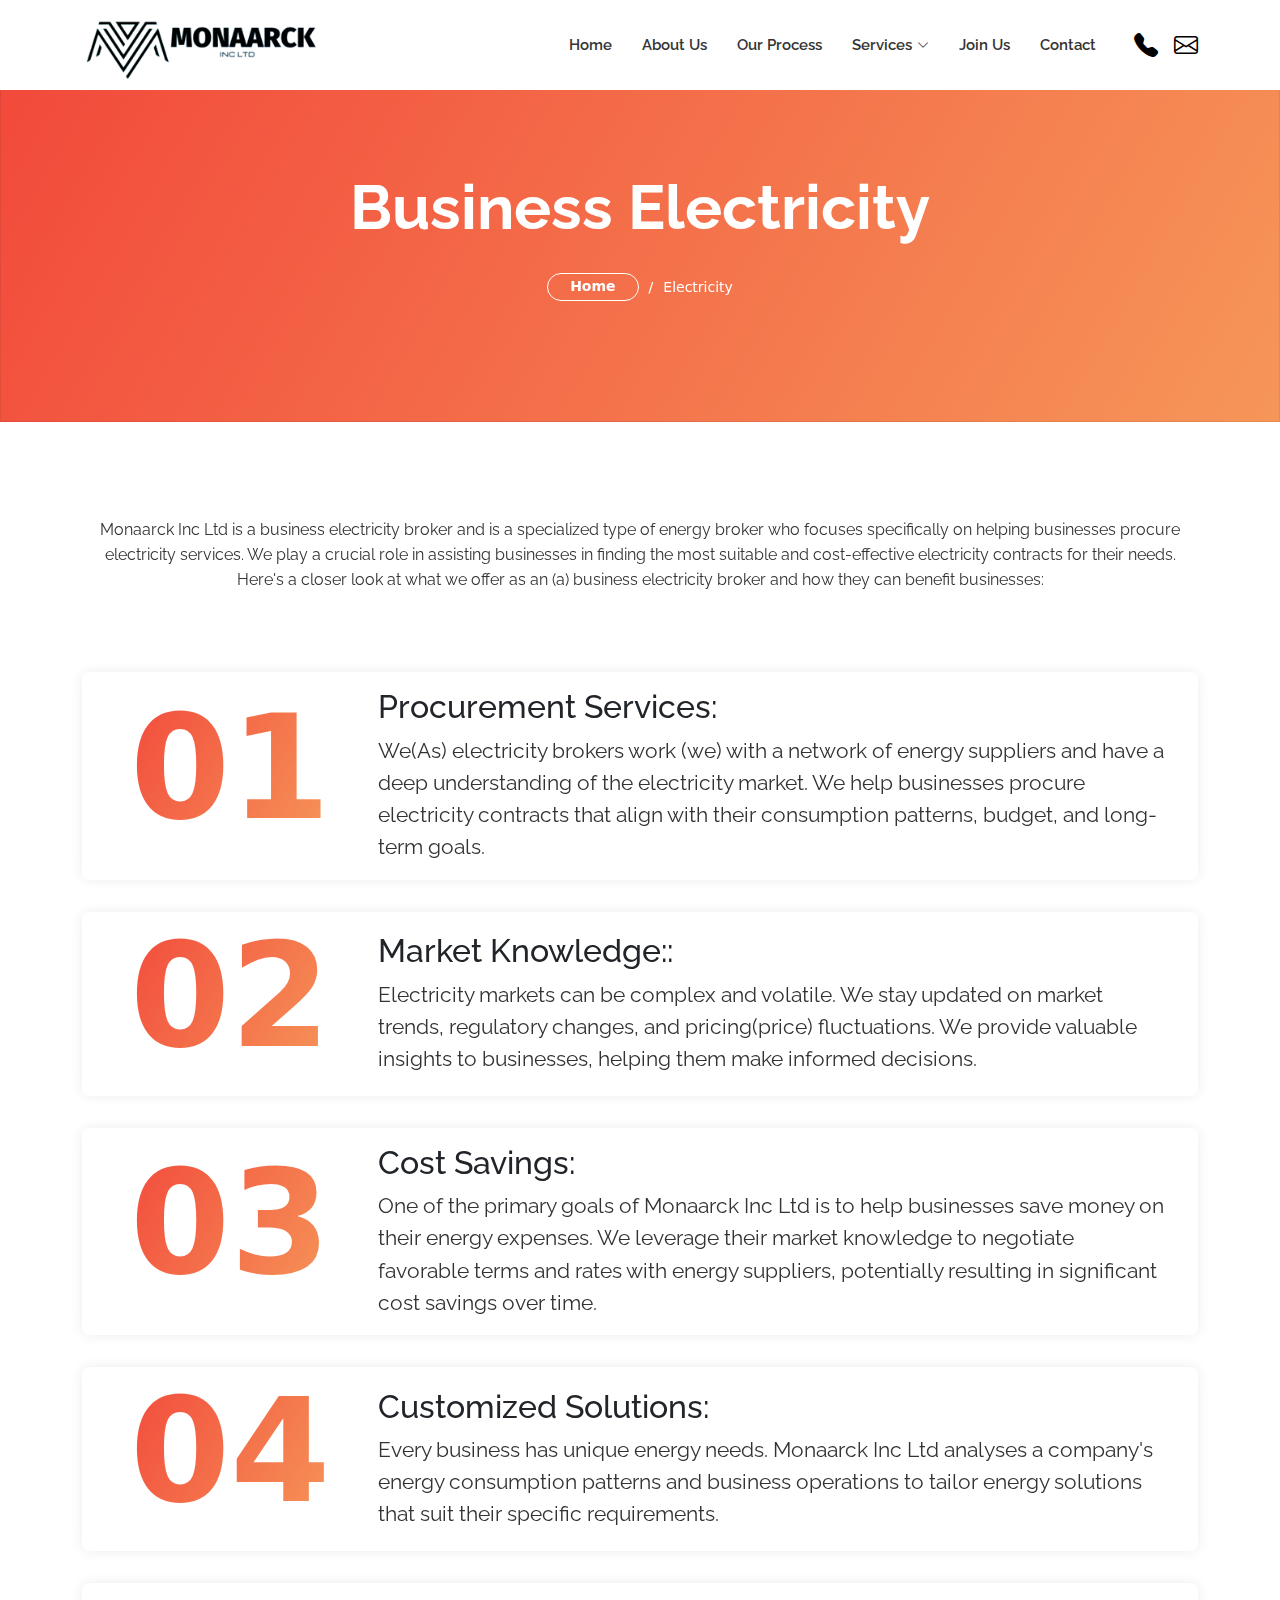
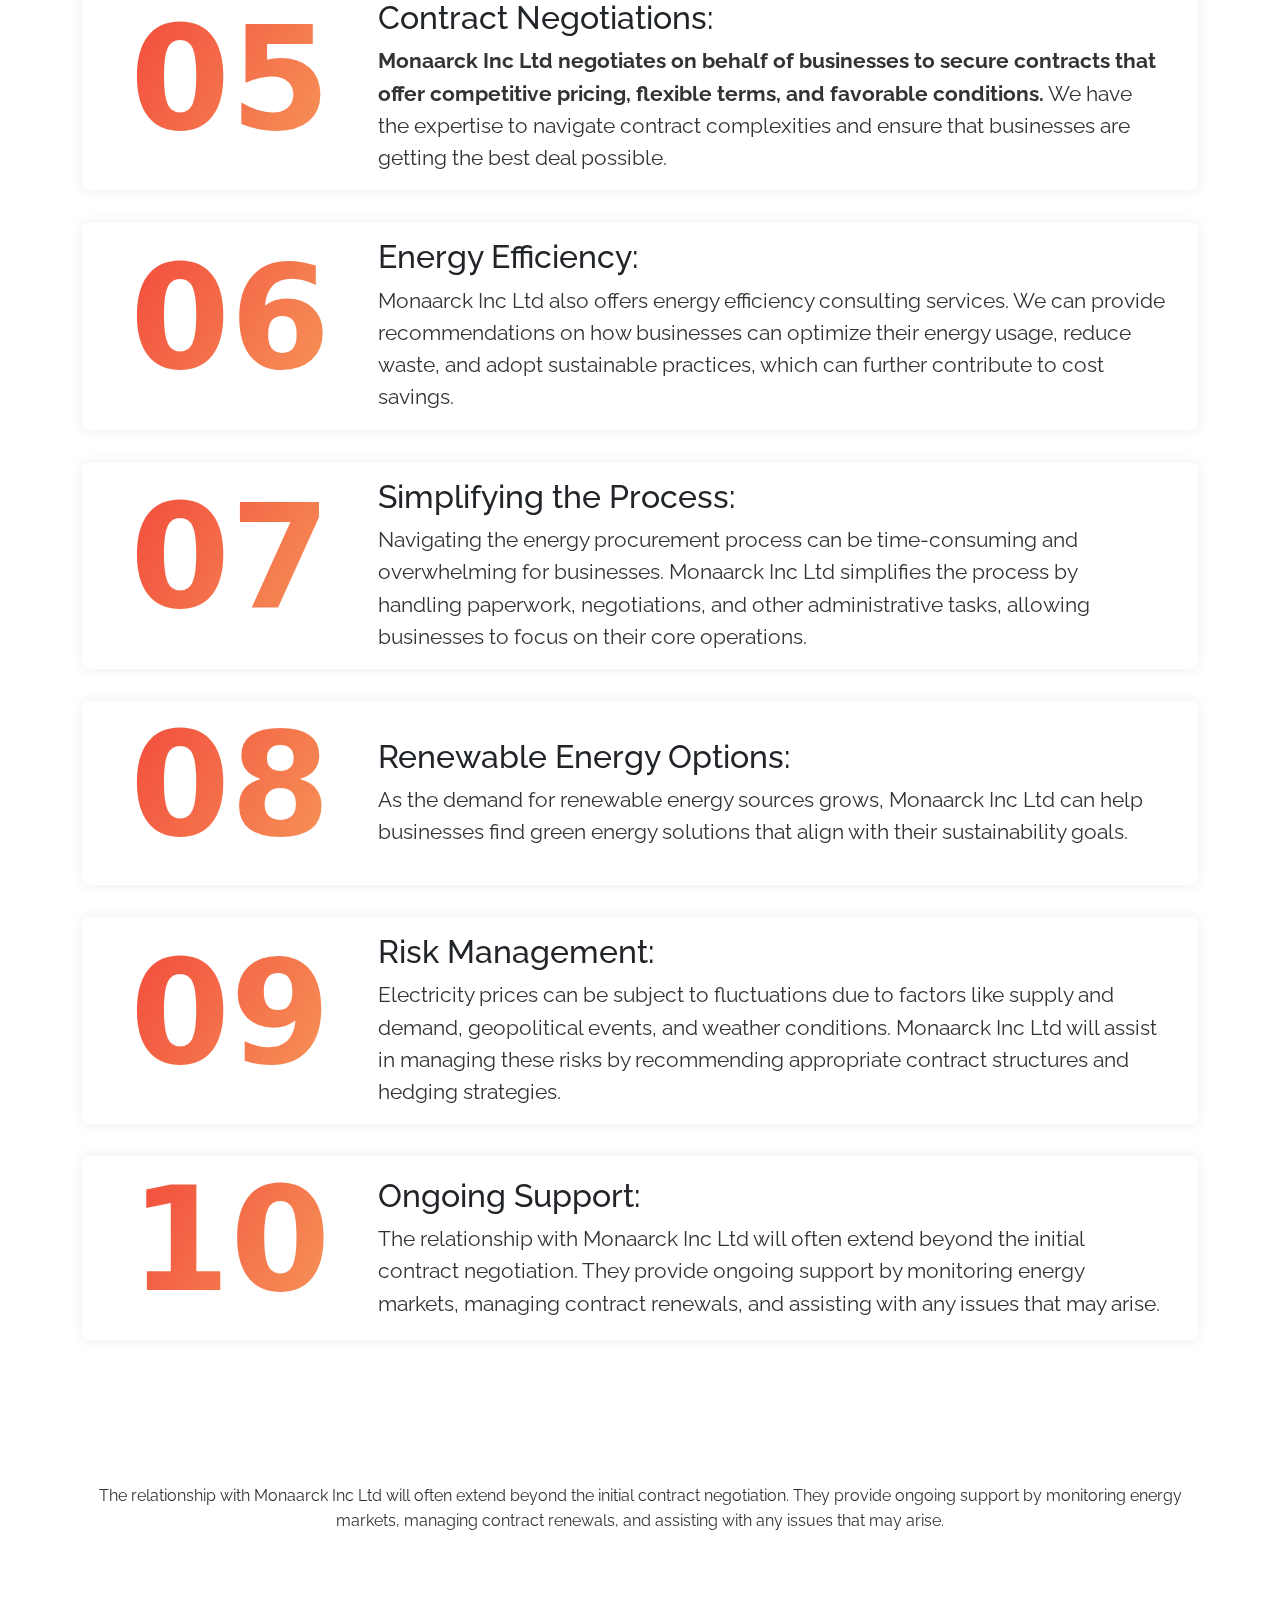
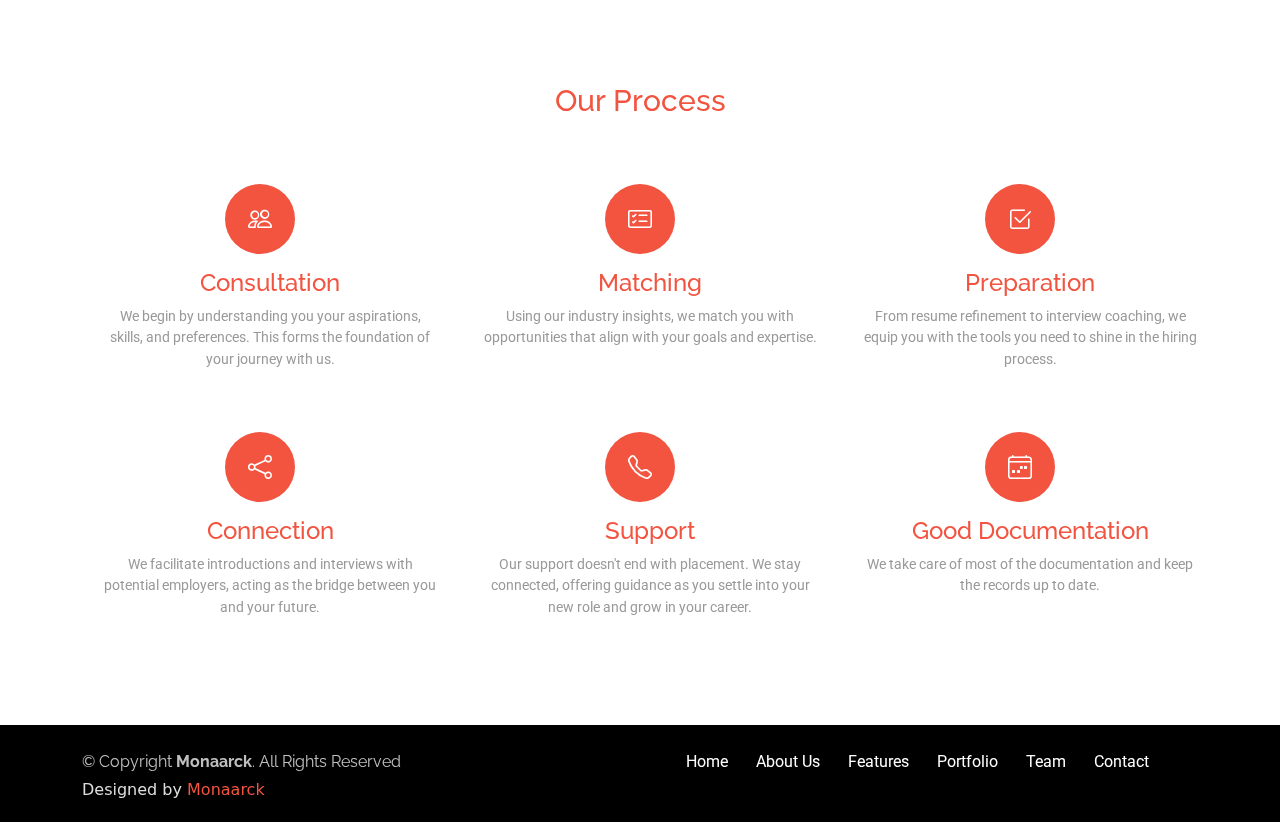
==== electricity.html @ 985edc32 "header and inner page changes" ====
<!DOCTYPE html>
<html lang="en">

<head>
  <meta charset="utf-8">
  <meta content="width=device-width, initial-scale=1.0" name="viewport">

  <title>Business Electricity</title>
  <meta content="" name="description">
  <meta content="" name="keywords">

  <!-- Facebook Opengraph integration: https://developers.facebook.com/docs/sharing/opengraph -->
  <meta property="og:title" content="">
  <meta property="og:image" content="">
  <meta property="og:url" content="">
  <meta property="og:site_name" content="">
  <meta property="og:description" content="">

  <!-- Twitter Cards integration: https://dev.twitter.com/cards/  -->
  <meta name="twitter:card" content="summary">
  <meta name="twitter:site" content="">
  <meta name="twitter:title" content="">
  <meta name="twitter:description" content="">
  <meta name="twitter:image" content="">

  <!-- Favicons -->
  <link href="assets/img/favicon.png" rel="icon">
  <link href="assets/img/apple-touch-icon.png" rel="apple-touch-icon">

  <!-- Google Fonts -->
  <link href="https://fonts.googleapis.com/css?family=Raleway:400,500,700|Roboto:400,900" rel="stylesheet">

  <!-- Vendor CSS Files -->
  <link href="assets/vendor/bootstrap/css/bootstrap.min.css" rel="stylesheet">
  <link href="assets/vendor/bootstrap-icons/bootstrap-icons.css" rel="stylesheet">
  <link href="assets/vendor/glightbox/css/glightbox.min.css" rel="stylesheet">

  <!-- Template Main CSS File -->
  <link href="assets/css/style.css" rel="stylesheet">
  <style>
    #header.active {
    background: #fff;
}
#header.active .navbar a, #header.active .navbar a:focus{
  color: #333;
}
#header.active #logo img{
  filter: invert(1);
}
#header.active .header-social-links a{
  color: #000;
}
  </style>

  <!-- =======================================================
  * Template Name: Bell
  * Updated: Jul 27 2023 with Bootstrap v5.3.1
  * Template URL: https://bootstrapmade.com/bell-free-bootstrap-4-template/
  * Author: BootstrapMade.com
  * License: https://bootstrapmade.com/license/
  ======================================================== -->
</head>

<body>

    <!-- ======= Header ======= -->
    <header id="header" class="d-flex align-items-center active">
      <div class="container d-flex align-items-center">
  
        <div id="logo" class="me-auto">
          <a href="index.html"><img src="assets/img/logo-transparent.png" alt=""></a>
          <!-- Uncomment below if you prefer to use a text image -->
          <!--<h1><a href="#hero">Bell</a></h1>-->
        </div>
  
        <nav id="navbar" class="navbar order-last order-lg-0">
          <ul>
            <li><a class="nav-link scrollto" href="index.html">Home</a></li>
            <li><a class="nav-link scrollto" href="/#about">About Us</a></li>
            <li><a class="nav-link scrollto" href="/#features">Our Process</a></li>
            <li class="dropdown"><a href="/#services" class="nav-link scrollto active"><span>Services</span> <i class="bi bi-chevron-down"></i></a>
              <ul>
                <li><a href="/#">Business Electricity</a></li>
                <li><a href="/#">Employment Agency</a></li>
              </ul>
            </li>
            <li><a class="nav-link scrollto " href="/#portfolio">Join Us</a></li>
            <!-- <li><a class="nav-link scrollto" href="/#team">Team</a></li> -->
            <li><a class="nav-link scrollto" href="/#contact">Contact</a></li>
          </ul>
          <i class="bi bi-list mobile-nav-toggle"></i>
        </nav><!-- .navbar -->
  
        <div class="header-social-links d-flex align-items-center">
          <a href="tel:02035764007" class="phone me-2"><i class="bi bi-telephone-fill"></i></a>
          <a href="mailto:info@monaarckinc.co.uk" class="email"><i class="bi bi-envelope"></i></a>
        </div>
      </div>
    </header><!-- End Header -->

  <main id="main">


<section class="inner-banner">
  <div class="img-container">
    <img src="./assets/img/service2img.jpg" alt="">
  </div>
  <div class="container">
    <div class="row">
      <div class="col-lg-12 text-center">
        <h1 class="text-white">Business Electricity</h1>
        <section class="breadcrumbs">
          <ol>
            <li><a href="index.html">Home</a></li>
            <li>Electricity</li>
          </ol>
        </section>
      </div>
    </div>
  </div>
</section>


<div class="upper-content-sec mt-5 py-5">
  <div class="container">
    <div class="row">
      <div class="col-12 text-center">
        <p>Monaarck Inc Ltd is a business electricity broker and is a specialized type of energy broker who focuses specifically on helping businesses procure electricity services. We play a crucial role in assisting businesses in finding the most suitable and cost-effective electricity contracts for their needs. Here's a closer look at what we offer as an (a) business electricity broker and how they can benefit businesses:</p>
      </div>
    </div>
  </div>
</div>

<section class="points-content">
  <div class="container">
    <div class="row">
      <div class="col-lg-12">
        <div class="content-card w-100 d-flex">
          <div class="count-div">
            <span>01</span>
          </div>
          <div class="content-cont d-flex flex-column"><h3>Procurement Services:</h3><p>We(As) electricity brokers work (we) with a network of energy suppliers and have a deep understanding of the electricity market. We help businesses procure electricity contracts that align with their consumption patterns, budget, and long-term goals.</p>
            </div>
        </div>
      </div>
      <div class="col-lg-12">
        <div class="content-card w-100 d-flex">
          <div class="count-div">
            <span>02</span>
          </div>
          <div class="content-cont d-flex flex-column"><h3>Market Knowledge::</h3><p>Electricity markets can be complex and volatile. We stay updated on market trends, regulatory changes, and pricing(price) fluctuations. We provide valuable insights to businesses, helping them make informed decisions.</p>
            </div>
        </div>
      </div>
      <div class="col-lg-12">
        <div class="content-card w-100 d-flex">
          <div class="count-div">
            <span>03</span>
          </div>
          <div class="content-cont d-flex flex-column"><h3>Cost Savings:</h3><p>One of the primary goals of Monaarck Inc Ltd is to help businesses save money on their energy expenses. We leverage their market knowledge to negotiate favorable terms and rates with energy suppliers, potentially resulting in significant cost savings over time.</p>
            </div>
        </div>
      </div>
      <div class="col-lg-12">
        <div class="content-card w-100 d-flex">
          <div class="count-div">
            <span>04</span>
          </div>
          <div class="content-cont d-flex flex-column"><h3>Customized Solutions:</h3><p>Every business has unique energy needs. Monaarck Inc Ltd analyses a company's energy consumption patterns and business operations to tailor energy solutions that suit their specific requirements.</p>
            </div>
        </div>
      </div>
      <div class="col-lg-12">
        <div class="content-card w-100 d-flex">
          <div class="count-div">
            <span>05</span>
          </div>
          <div class="content-cont d-flex flex-column"><h3>Contract Negotiations:</h3><p><strong>Monaarck Inc Ltd negotiates on behalf of businesses to secure contracts that offer competitive pricing, flexible terms, and favorable conditions.</strong> We have the expertise to navigate contract complexities and ensure that businesses are getting the best deal possible.</p>
            </div>
        </div>
      </div>
      <div class="col-lg-12">
        <div class="content-card w-100 d-flex">
          <div class="count-div">
            <span>06</span>
          </div>
          <div class="content-cont d-flex flex-column"><h3>Energy Efficiency:</h3><p>Monaarck Inc Ltd also offers energy efficiency consulting services. We can provide recommendations on how businesses can optimize their energy usage, reduce waste, and adopt sustainable practices, which can further contribute to cost savings.</p>
            </div>
        </div>
      </div>
      <div class="col-lg-12">
        <div class="content-card w-100 d-flex">
          <div class="count-div">
            <span>07</span>
          </div>
          <div class="content-cont d-flex flex-column"><h3>Simplifying the Process:</h3><p>Navigating the energy procurement process can be time-consuming and overwhelming for businesses. Monaarck Inc Ltd simplifies the process by handling paperwork, negotiations, and other administrative tasks, allowing businesses to focus on their core operations.</p>
            </div>
        </div>
      </div>
      <div class="col-lg-12">
        <div class="content-card w-100 d-flex">
          <div class="count-div">
            <span>08</span>
          </div>
          <div class="content-cont d-flex flex-column"><h3>Renewable Energy Options:</h3><p>As the demand for renewable energy sources grows, Monaarck Inc Ltd can help businesses find green energy solutions that align with their sustainability goals.</p>
            </div>
        </div>
      </div>
      <div class="col-lg-12">
        <div class="content-card w-100 d-flex">
          <div class="count-div">
            <span>09</span>
          </div>
          <div class="content-cont d-flex flex-column"><h3>Risk Management:</h3><p>Electricity prices can be subject to fluctuations due to factors like supply and demand, geopolitical events, and weather conditions. Monaarck Inc Ltd will assist in managing these risks by recommending appropriate contract structures and hedging strategies.</p>
            </div>
        </div>
      </div>
      <div class="col-lg-12">
        <div class="content-card w-100 d-flex">
          <div class="count-div">
            <span>10</span>
          </div>
          <div class="content-cont d-flex flex-column"><h3>Ongoing Support:</h3><p>The relationship with Monaarck Inc Ltd will often extend beyond the initial contract negotiation. They provide ongoing support by monitoring energy markets, managing contract renewals, and assisting with any issues that may arise.</p>
            </div>
        </div>
      </div>
    </div>
  </div>
</section>
<div class="upper-content-sec mt-5 py-5">
  <div class="container">
    <div class="row">
      <div class="col-12 text-center">
        <p>The relationship with Monaarck Inc Ltd will often extend beyond the initial contract negotiation. They provide ongoing support by monitoring energy markets, managing contract renewals, and assisting with any issues that may arise.</p>
      </div>
    </div>
  </div>
</div>
        <!-- ======= Features Section ======= -->
        <section class="features" id="features">

          <div class="container">
            <h2 class="text-center">
              Our Process
            </h2>
    
            <div class="row">
              <div class="feature-col col-lg-4 col-xs-12">
                <div class="card card-block text-center">
                  <div>
                    <div class="feature-icon">
                      <i class="bi bi-people"></i>
                    </div>
                  </div>
    
                  <div>
                    <h3>
                      Consultation
                    </h3>
    
                    <p>
                      We begin by understanding you your aspirations, skills, and preferences. This forms the foundation of your journey with us.
                    </p>
                  </div>
                </div>
              </div>
    
              <div class="feature-col col-lg-4 col-xs-12">
                <div class="card card-block text-center">
                  <div>
                    <div class="feature-icon">
                      <i class="bi bi-card-checklist"></i>
                    </div>
                  </div>
    
                  <div>
                    <h3>
                      Matching
                    </h3>
    
                    <p>
                      Using our industry insights, we match you with opportunities that align with your goals and expertise.
                    </p>
                  </div>
                </div>
              </div>
    
              <div class="feature-col col-lg-4 col-xs-12">
                <div class="card card-block text-center">
                  <div>
                    <div class="feature-icon">
                      <i class="bi bi-check2-square"></i>
                    </div>
                  </div>
    
                  <div>
                    <h3>
                      Preparation
                    </h3>
    
                    <p>
                      From resume refinement to interview coaching, we equip you with the tools you need to shine in the hiring process.
                    </p>
                  </div>
                </div>
              </div>
            </div>
    
            <div class="row">
              <div class="feature-col col-lg-4 col-xs-12">
                <div class="card card-block text-center">
                  <div>
                    <div class="feature-icon">
                      <i class="bi bi-share"></i>
                    </div>
                  </div>
    
                  <div>
                    <h3>
                      Connection
                    </h3>
    
                    <p>
                      We facilitate introductions and interviews with potential employers, acting as the bridge between you and your future.
                    </p>
                  </div>
                </div>
              </div>
    
              <div class="feature-col col-lg-4 col-xs-12">
                <div class="card card-block text-center">
                  <div>
                    <div class="feature-icon">
                      <i class="bi bi-telephone"></i>
                    </div>
                  </div>
    
                  <div>
                    <h3>
                      Support
                    </h3>
    
                    <p>
                      Our support doesn't end with placement. We stay connected, offering guidance as you settle into your new role and grow in your career.
                    </p>
                  </div>
                </div>
              </div>
    
              <div class="feature-col col-lg-4 col-xs-12">
                <div class="card card-block text-center">
                  <div>
                    <div class="feature-icon">
                      <i class="bi bi-calendar4-week"></i>
                    </div>
                  </div>
    
                  <div>
                    <h3>
                      Good Documentation
                    </h3>
                    <p>
                      We take care of most of the documentation and keep the records up to date.
                    </p>
                  </div>
                </div>
              </div>
            </div>
          </div>
    
        </section><!-- End Features Section -->

  </main><!-- End #main -->

  <!-- ======= Footer ======= -->
  <footer class="site-footer">
    <div class="bottom">
      <div class="container">
        <div class="row">

          <div class="col-lg-6 col-xs-12 text-lg-start text-center">
            <p class="copyright-text">
              &copy; Copyright <strong>Monaarck</strong>. All Rights Reserved
            </p>
            <div class="credits">
              <!--
              All the links in the footer should remain intact.
              You can delete the links only if you purchased the pro version.
              Licensing information: https://bootstrapmade.com/license/
              Purchase the pro version with working PHP/AJAX contact form: https://bootstrapmade.com/buy/?theme=Bell
            -->
              Designed by <a href="http://monaarckinc.co.uk/">Monaarck</a>
            </div>
          </div>

          <div class="col-lg-6 col-xs-12 text-lg-right text-center">
            <ul class="list-inline">
              <li class="list-inline-item">
                <a href="index.html">Home</a>
              </li>

              <li class="list-inline-item">
                <a href="#about">About Us</a>
              </li>

              <li class="list-inline-item">
                <a href="#features">Features</a>
              </li>

              <li class="list-inline-item">
                <a href="#portfolio">Portfolio</a>
              </li>

              <li class="list-inline-item">
                <a href="#team">Team</a>
              </li>

              <li class="list-inline-item">
                <a href="#contact">Contact</a>
              </li>
            </ul>
          </div>

        </div>
      </div>
    </div>
  </footer><!-- End Footer -->

  <a href="#" class="back-to-top d-flex align-items-center justify-content-center"><i class="bi bi-arrow-up-short"></i></a>

  <!-- Vendor JS Files -->
  <script src="assets/vendor/purecounter/purecounter_vanilla.js"></script>
  <script src="assets/vendor/bootstrap/js/bootstrap.bundle.min.js"></script>
  <script src="assets/vendor/glightbox/js/glightbox.min.js"></script>
  <script src="assets/vendor/php-email-form/validate.js"></script>

  <!-- Template Main JS File -->
  <script src="assets/js/main.js"></script>
<script>
  document.addEventListener("DOMContentLoaded", function() {
    var header = document.querySelector("#header");
    window.addEventListener("scroll", function() {
        var scroll = window.pageYOffset || document.documentElement.scrollTop;

        if (scroll >= 200) {
            header.classList.remove('active');
        } else {
            header.classList.add('active');
        }
    });
});
</script>
</body>

</html>
---- assets/css/style.css ----
/**
* Template Name: Bell
* Updated: Jul 27 2023 with Bootstrap v5.3.1
* Template URL: https://bootstrapmade.com/bell-free-bootstrap-4-template/
* Author: BootstrapMade.com
* License: https://bootstrapmade.com/license/
*/
:root {
  --theme-color: #f25440;
  --theme-color-dark: #e73916;
  --theme-white: #fff;
}

h1,
h2,
h3,
h4,
h5,
h6 {
  font-family: "Raleway", Helvetica, Arial, sans-serif;
}

p {
  line-height: 1.55;
  color: #333;
  font-size: 400;
  font-family: "Raleway", Helvetica, Arial, sans-serif;
}

h1 {
  font-size: 62px;
}

h2 {
  font-size: 30px;
  margin-bottom: 65px;
}

h3 {
  font-size: 24px;
}

h4 {
  font-size: 18px;
}

/*--------------------------------------------------------------
# General
--------------------------------------------------------------*/
a {
  transition: 0.5s;
  text-decoration: none;
  color: var(--theme-color);
}

a:hover {
  color: #23c2e1;
}

/*--------------------------------------------------------------
# Back to top button
--------------------------------------------------------------*/
.back-to-top {
  position: fixed;
  visibility: hidden;
  opacity: 0;
  right: 15px;
  bottom: 15px;
  z-index: 996;
  background: var(--theme-color);
  width: 40px;
  height: 40px;
  border-radius: 50px;
  transition: all 0.4s;
}

.back-to-top i {
  font-size: 28px;
  color: var(--theme-white);
  line-height: 0;
}

.back-to-top:hover {
  background: #1ebddc;
  color: var(--theme-white);
}

.back-to-top.active {
  visibility: visible;
  opacity: 1;
}

/* ==================================================
  Elements
  ================================================== */
.btn {
  background-color: var(--theme-color);
  font-family: "Roboto", Helvetica, Arial, sans-serif;
  font-weight: 800;
  color: var(--theme-white);
  padding: 15px 45px;
  border-radius: 50px;
}

.btn:hover {
  background-color: var(--theme-color-dark);
  color: var(--theme-white);
}

.btn:focus {
  color: var(--theme-white);
}

.btn-ghost {
  border: 3px solid var(--theme-white);
  background-color: transparent;
}

.btn-ghost:hover {
  background-color: var(--theme-white);
  color: var(--theme-color);
}

section {
  padding: 85px 0;
}

.card {
  position: relative;
  padding: 0;
  border: 0;
  border-radius: 0;
  margin: 0;
  overflow: hidden;
}

a:hover {
  text-decoration: none !important;
}

/*--------------------------------------------------------------
# Header
--------------------------------------------------------------*/
#header {
  background: var(--theme-color);
  height: 90px;
}

#header #logo h1 {
  font-size: 32px;
  margin: 0;
  line-height: 0;
  font-family: "Raleway", Helvetica, Arial, sans-serif;
  font-weight: 700;
  letter-spacing: 3px;
  text-transform: uppercase;
}

#header #logo h1 a,
#header #logo h1 a:hover {
  color: var(--theme-white);
}

#header #logo img {
  padding: 0;
  margin: 0;
  max-height: 85px;
}

.scrolled-offset {
  margin-top: 70px;
}

/*--------------------------------------------------------------
# Header Social Links
--------------------------------------------------------------*/
.header-social-links {
  margin: 0 0 0 30px;
}

.header-social-links a {
  color: rgba(255, 255, 255, 0.8);
  padding-left: 8px;
  display: inline-block;
  line-height: 0px;
  transition: 0.3s;
}

.header-social-links a i {
  line-height: 0;
  font-size: 24px;
}

.header-social-links a:hover {
  color: var(--theme-white);
}

@media (max-width: 768px) {
  .header-social-links {
    margin: 0 15px 0 0;
  }
}
/*--------------------------------------------------------------
# Navigation Menu
--------------------------------------------------------------*/
/**
* Desktop Navigation 
*/
.navbar {
  padding: 0;
}

.navbar ul {
  margin: 0;
  padding: 0;
  display: flex;
  list-style: none;
  align-items: center;
}

.navbar li {
  position: relative;
}

.navbar a,
.navbar a:focus {
  display: flex;
  align-items: center;
  justify-content: space-between;
  padding: 10px 0 10px 30px;
  font-family: "Raleway", Helvetica, Arial, sans-serif;
  font-size: 15px;
  font-weight: 600;
  color: rgba(255, 255, 255, 0.8);
  white-space: nowrap;
  transition: 0.3s;
}

.navbar a i,
.navbar a:focus i {
  font-size: 12px;
  line-height: 0;
  margin-left: 5px;
}

.navbar a:hover,
.navbar .active,
.navbar .active:focus,
.navbar li:hover > a {
  color: var(--theme-white);
}

.navbar .dropdown ul {
  display: block;
  position: absolute;
  left: 30px;
  top: calc(100% + 30px);
  margin: 0;
  padding: 10px 0;
  z-index: 99;
  opacity: 0;
  visibility: hidden;
  background: var(--theme-white);
  box-shadow: 0px 0px 30px rgba(127, 137, 161, 0.25);
  transition: 0.3s;
  border-radius: 4px;
}

.navbar .dropdown ul li {
  min-width: 200px;
}

.navbar .dropdown ul a {
  padding: 10px 20px;
  color: #555;
}

.navbar .dropdown ul a i {
  font-size: 12px;
}

.navbar .dropdown ul a:hover,
.navbar .dropdown ul .active:hover,
.navbar .dropdown ul li:hover > a {
  color: var(--theme-color);
}

.navbar .dropdown:hover > ul {
  opacity: 1;
  top: 100%;
  visibility: visible;
}

.navbar .dropdown .dropdown ul {
  top: 0;
  left: calc(100% - 30px);
  visibility: hidden;
}

.navbar .dropdown .dropdown:hover > ul {
  opacity: 1;
  top: 0;
  left: 100%;
  visibility: visible;
}

section.points-content {
  position: relative;
  overflow: hidden;
  padding: 1rem 0;
}
section.points-content .content-card {
  padding: 1rem 2rem 0;
  background: rgba(255, 255, 255, 0.431372549);
  box-shadow: 0px 0px 13px 0px rgba(6, 0, 53, 0.0784313725);
  margin-bottom: 2rem;
  -webkit-backdrop-filter: blur(1px);
  backdrop-filter: blur(1px);
  font-size: 1.3rem;
  border-radius: 0.5rem;
  align-items: center;
}
section.points-content .content-card .count-div {
  padding: 1rem;
  display: flex;
  align-items: center;
  font-size: 9rem;
  font-weight: 900;
  margin-right: 2rem;
}
section.points-content .content-card .count-div span {
  overflow: hidden;
  line-height: normal;
  display: flex;
  align-items: start;
  background: linear-gradient(120deg, #f2493b, #f69659);
  -webkit-background-clip: text;
  -webkit-text-fill-color: transparent;
  margin-top: -2rem;
}
section.points-content .content-card h3 {
  font-size: 2rem;
  font-weight: 500;
}

section.inner-banner {
  position: relative;
  overflow: hidden;
  background: linear-gradient(120deg, #f2493b, #f69659);
  height: 22rem;
  display: flex;
  align-items: center;
}
section.inner-banner .img-container {
  position: absolute;
  left: 0;
  right: 0;
  top: 0;
  bottom: 0;
  display: flex;
  justify-content: center;
  align-items: center;
  mix-blend-mode: multiply;
  opacity: 30%;
  z-index: 0;
}
section.inner-banner .img-container img {
  width: 100%;
  height: 100%;
  -o-object-fit: cover;
     object-fit: cover;
}
section.inner-banner .container {
  position: relative;
  z-index: 1;
}
section.inner-banner h1 {
  font-weight: bold;
}
section.inner-banner section.breadcrumbs {
  background: transparent;
  display: flex;
  justify-content: center;
  align-items: center;
  color: var(--theme-white);
}
section.inner-banner section.breadcrumbs li:before {
  color: var(--theme-white);
}
section.inner-banner section.breadcrumbs ol {
  align-items: center;
}
section.inner-banner section.breadcrumbs a {
  font-weight: bold;
  color: var(--theme-white);
  border: 1px solid;
  border-radius: 4rem;
  padding: 2px 22px 3px 22px;
  display: inline-flex;
  align-items: center;
}

/* ---------------Services Section Starts------------------------ */
.service1container,
.service2container {
  padding: 5rem 2rem 4rem 3rem;
  background: linear-gradient(120deg, #f2493b, #f69659);
  position: relative;
  overflow: hidden;
}

.service1container * {
  position: relative;
  z-index: 2;
}

.service1container:after {
  content: "";
  position: absolute;
  left: 0;
  right: 0;
  top: 0;
  bottom: 0;
  background: url("../img/service1img.jpg");
  z-index: 0;
  background-size: contain;
  mix-blend-mode: multiply;
  background-attachment: fixed;
  opacity: 30%;
}

.service1container p {
  color: var(--theme-white);
}

.service1container h3 {
  font-weight: bold;
  color: var(--theme-white);
}

.service2container {
  background: var(--theme-white);
}

.service2container h3 {
  font-weight: bold;
}

.services-sec .main-container {
  box-shadow: 0px 0px 38px 0px rgba(152, 103, 72, 0.1803921569);
}

a.btn.whver {
  background: var(--theme-white);
  color: #000;
}

a.btn.whver:hover,
a.btn.whver:active {
  background: transparent;
  color: var(--theme-white);
  border-color: var(--theme-white);
}

/* ---------------Services Section Ends------------------------ */
@media (max-width: 1366px) {
  .navbar .dropdown .dropdown ul {
    left: -90%;
  }
  .navbar .dropdown .dropdown:hover > ul {
    left: -100%;
  }
}
/**
* Mobile Navigation 
*/
.mobile-nav-toggle {
  color: var(--theme-white);
  font-size: 28px;
  cursor: pointer;
  display: none;
  line-height: 0;
  transition: 0.5s;
}

@media (max-width: 991px) {
  .mobile-nav-toggle {
    display: block;
  }
  .navbar ul {
    display: none;
  }
}
.navbar-mobile {
  position: fixed;
  overflow: hidden;
  top: 0;
  right: 0;
  left: 0;
  bottom: 0;
  background: rgba(34, 34, 34, 0.9);
  transition: 0.3s;
  z-index: 999;
}

.navbar-mobile .mobile-nav-toggle {
  position: absolute;
  top: 15px;
  right: 15px;
}

.navbar-mobile ul {
  display: block;
  position: absolute;
  top: 55px;
  right: 15px;
  bottom: 15px;
  left: 15px;
  padding: 10px 0;
  border-radius: 8px;
  background-color: var(--theme-white);
  overflow-y: auto;
  transition: 0.3s;
}

.navbar-mobile a,
.navbar-mobile a:focus {
  padding: 10px 20px;
  font-size: 15px;
  color: #555;
}

.navbar-mobile a:hover,
.navbar-mobile .active,
.navbar-mobile li:hover > a {
  color: var(--theme-color);
}

.navbar-mobile .getstarted,
.navbar-mobile .getstarted:focus {
  margin: 15px;
}

.navbar-mobile .dropdown ul {
  position: static;
  display: none;
  margin: 10px 20px;
  padding: 10px 0;
  z-index: 99;
  opacity: 1;
  visibility: visible;
  background: var(--theme-white);
  box-shadow: 0px 0px 30px rgba(127, 137, 161, 0.25);
}

.navbar-mobile .dropdown ul li {
  min-width: 200px;
}

.navbar-mobile .dropdown ul a {
  padding: 10px 20px;
}

.navbar-mobile .dropdown ul a i {
  font-size: 12px;
}

.navbar-mobile .dropdown ul a:hover,
.navbar-mobile .dropdown ul .active:hover,
.navbar-mobile .dropdown ul li:hover > a {
  color: var(--theme-color);
}

.navbar-mobile .dropdown > .dropdown-active {
  display: block;
}

/*--------------------------------------------------------------
# Hero Section
--------------------------------------------------------------*/
.hero {
  display: table;
  position: relative;
  background-image: url(../img/cover.jpg);
  background-size: cover;
  padding: 150px 0;
  color: var(--theme-white);
  width: 100%;
  height: 100vh;
  background-attachment: fixed;
}

.hero:after {
  content: "";
  z-index: 0;
  position: absolute;
  background: rgba(0, 0, 0, 0.65);
  width: 100%;
  height: 100%;
  left: 0;
  top: 0;
}

.hero .container {
  position: relative;
  z-index: 1;
  text-align: center;
  display: table-cell;
  vertical-align: middle;
  width: 100%;
}

.hero-brand {
  margin-bottom: 75px;
  display: inline-block;
}

.hero-brand:hover {
  opacity: 0.75;
}

.tagline {
  font-family: "Raleway", Helvetica, Arial, sans-serif;
  font-size: 26px;
  margin: 45px 0 75px 0;
  color: var(--theme-white);
}

/*--------------------------------------------------------------
# Stats
--------------------------------------------------------------*/
.stats-row {
  margin-top: 65px;
}

.stats-col .circle {
  display: inline-block;
  width: 160px;
  height: 160px;
  font-family: "Raleway", Helvetica, Arial, sans-serif;
  font-weight: 500;
  color: #666;
  border: 6px solid var(--theme-color);
  border-radius: 50%;
  padding: 55px 25px 0 25px;
  position: relative;
}

.stats-col .circle .stats-no {
  color: var(--theme-white);
  width: 70px;
  height: 70px;
  line-height: 70px;
  top: -25px;
  right: -15px;
  font-family: "Raleway", Helvetica, Arial, sans-serif;
  font-size: 18px;
  background-color: var(--theme-color-dark);
  position: absolute;
  border-radius: 50%;
  font-weight: 700;
}

/*--------------------------------------------------------------
# Breadcrumbs
--------------------------------------------------------------*/
.breadcrumbs {
  padding: 20px 0;
  background-color: #fafafa;
  min-height: 40px;
}

.breadcrumbs h2 {
  font-size: 24px;
  font-weight: 300;
  margin: 0;
}

@media (max-width: 992px) {
  .breadcrumbs h2 {
    margin: 0 0 10px 0;
  }
}
.breadcrumbs ol {
  display: flex;
  flex-wrap: wrap;
  list-style: none;
  padding: 0;
  margin: 0;
  font-size: 14px;
}

.breadcrumbs ol li + li {
  padding-left: 10px;
}

.breadcrumbs ol li + li::before {
  display: inline-block;
  padding-right: 10px;
  color: #6c757d;
  content: "/";
}

@media (max-width: 768px) {
  .breadcrumbs .d-flex {
    display: block !important;
  }
  .breadcrumbs ol {
    display: block;
  }
  .breadcrumbs ol li {
    display: inline-block;
  }
}
/* ==================================================
  Welcome Styling
  ================================================== */
.welcome {
  color: var(--theme-white);
  height: 490px;
  overflow: hidden;
  padding-top: 85px;
  background: url("../img/parallax-bg.jpg") center top no-repeat;
  filter: hue-rotate(185deg);
  background-size: cover;
}

.welcome h2 {
  text-transform: uppercase;
  margin-bottom: 15px;
}

.welcome p {
  color: var(--theme-white);
  margin-bottom: 45px;
}

/* ==================================================
  Features Styling
  ================================================== */
.features {
  padding-bottom: 45px;
}

.features h2 {
  color: var(--theme-color);
}

.feature-col {
  display: table;
  padding-bottom: 45px;
}

.feature-col > div > div {
  display: table-cell;
  vertical-align: middle;
}

.feature-col > div > div:last-child {
  padding-left: 20px;
}

.feature-col .feature-icon {
  width: 70px;
  height: 70px;
  margin-bottom: 15px;
  background: var(--theme-color);
  color: var(--theme-white);
  font-size: 24px;
  text-align: center;
  border-radius: 50%;
  display: inline-flex;
  align-items: center;
  justify-content: center;
  line-height: 0;
}

.feature-col h3 {
  color: var(--theme-color);
}

.feature-col p {
  font-family: "Roboto", Helvetica, Arial, sans-serif;
  font-size: 14px;
  color: #999;
}

/* ==================================================
  Call-to-action Styling
  ================================================== */
.cta {
  background-color: var(--theme-color);
  padding: 50px 0;
}

.cta h2 {
  margin-bottom: 5px;
}

.cta h2,
.cta p {
  color: var(--theme-white);
}

.cta p {
  margin-bottom: 0;
  opacity: 0.75;
}

.cta .btn-ghost {
  position: relative;
  top: 13px;
}

/* ==================================================
  Portfolio Styling
  ================================================== */
.portfolio {
  background-color: #edf6ff;
  padding-bottom: 0;
}

.portfolio h2 {
  color: var(--theme-color);
  margin-bottom: 25px;
}

.portfolio-grid {
  margin-top: 65px;
}

.portfolio-grid .row {
  margin: 0;
}

.portfolio-grid .row > div {
  padding: 0;
}

.portfolio-grid .row > div .card img {
  width: 100%;
}

.portfolio-grid .row > div .card .portfolio-over {
  position: absolute;
  display: table-cell;
  vertical-align: middle;
  width: 100%;
  height: 100%;
  background: rgba(0, 0, 0, 0.8);
  top: 0;
  left: 0;
  text-align: center;
  opacity: 0;
  visibility: hidden;
  transition: all 0.3s ease;
}

.portfolio-grid .row > div .card .portfolio-over > div {
  position: relative;
  top: 50%;
  transform: translateY(-50%);
}

.portfolio-grid .row > div .card .portfolio-over .card-title {
  color: var(--theme-white);
  font-size: 30px;
}

.portfolio-grid .row > div .card .portfolio-over .card-text {
  color: var(--theme-white);
  opacity: 0.75;
  padding: 0 45px;
}

.portfolio-grid .row > div .card:hover .portfolio-over {
  opacity: 1;
  visibility: visible;
}

/* ==================================================
  Team Styling
  ================================================== */
.team h2 {
  color: var(--theme-color);
}

.team .col-sm-3 {
  padding: 0;
}

.team .card > a {
  display: block;
}

.team .card img {
  width: 100%;
}

.team .card h4 {
  color: var(--theme-white);
  text-transform: uppercase;
}

.team .card p {
  font-size: 11px;
  color: var(--theme-white);
  opacity: 0.75;
  margin: 0;
  padding: 0 35px;
}

.team .card .social-nav {
  margin-bottom: 45px;
}

.team .card .social-nav a {
  color: var(--theme-white);
  font-size: 16px;
  margin: 0 4px;
}

.team .card .social-nav a:hover {
  opacity: 0.75;
}

.team .card:hover .team-over {
  opacity: 1;
  visibility: visible;
}

.team .card:hover .card-title-wrap {
  background-color: var(--theme-color);
}

.team .card:hover .card-title-wrap .card-title,
.team .card:hover .card-title-wrap .card-text {
  color: var(--theme-white);
}

.team .team-over {
  padding-top: 45px;
  position: absolute;
  width: 100%;
  height: 100%;
  background: rgba(0, 0, 0, 0.8);
  top: 0;
  left: 0;
  text-align: center;
  opacity: 0;
  visibility: hidden;
  transition: all 0.3s ease;
}

.team .card-title-wrap {
  padding: 15px 25px;
  position: relative;
  z-index: 9;
  background-color: var(--theme-white);
}

.team .card-title-wrap .card-title,
.team .card-title-wrap .card-text {
  font-family: "Raleway", Helvetica, Arial, sans-serif;
  display: block;
  margin: 0;
}

.team .card-title-wrap .card-title {
  font-size: 24px;
  color: #333;
}

.team .card-title-wrap .card-text {
  font-size: 18px;
  color: #999;
}

/* ==================================================
  Contact Section
  ================================================== */
#contact {
  background: #f7f7f7;
  padding: 80px 0;
}

#contact iframe.map-for-web {
  height: 30rem;
  width: 100%;
}

#contact h2 {
  font-family: "Raleway", Helvetica, Arial, sans-serif;
  color: var(--theme-color);
}

#contact .info i {
  font-size: 32px;
  color: var(--theme-color);
  float: left;
  line-height: 0;
}

#contact .info p {
  padding: 0 0 10px 50px;
  line-height: 24px;
}

#contact .php-email-form .validate {
  display: none;
  color: red;
  margin: 0 0 15px 0;
  font-weight: 400;
  font-size: 13px;
}

#contact .php-email-form .error-message {
  display: none;
  color: var(--theme-white);
  background: #ed3c0d;
  text-align: left;
  padding: 15px;
  font-weight: 600;
}

#contact .php-email-form .error-message br + br {
  margin-top: 25px;
}

#contact .php-email-form .sent-message {
  display: none;
  color: var(--theme-white);
  background: #18d26e;
  text-align: center;
  padding: 15px;
  font-weight: 600;
}

#contact .php-email-form .loading {
  display: none;
  background: var(--theme-white);
  text-align: center;
  padding: 15px;
}

#contact .php-email-form .loading:before {
  content: "";
  display: inline-block;
  border-radius: 50%;
  width: 24px;
  height: 24px;
  margin: 0 10px -6px 0;
  border: 3px solid #18d26e;
  border-top-color: #eee;
  animation: animate-loading 1s linear infinite;
}

#contact .php-email-form input,
#contact .php-email-form textarea {
  border-radius: 0;
  box-shadow: none;
}

#contact .php-email-form input::focus,
#contact .php-email-form textarea::focus {
  background-color: var(--theme-color);
}

#contact .php-email-form button[type=submit] {
  background: var(--theme-color);
  border: 0;
  padding: 10px 24px;
  color: var(--theme-white);
  transition: 0.4s;
}

#contact .php-email-form button[type=submit]:hover {
  background: #23c2e1;
}

@keyframes animate-loading {
  0% {
    transform: rotate(0deg);
  }
  100% {
    transform: rotate(360deg);
  }
}
/*--------------------------------------------------------------
# Footer
--------------------------------------------------------------*/
.site-footer {
  background-color: #111;
  padding: 0;
}

.site-footer h2,
.site-footer p {
  color: var(--theme-white);
}

.site-footer p {
  opacity: 0.75;
  line-height: 2.0925;
}

.site-footer h2,
.site-footer .btn {
  margin-bottom: 25px;
}

.site-footer .social-nav a {
  color: var(--theme-white);
  opacity: 0.25;
}

.site-footer .social-nav a:hover {
  opacity: 1;
}

.site-footer .bottom {
  background-color: #000;
  padding: 20px 0;
}

.site-footer .bottom .list-inline,
.site-footer .bottom p {
  margin: 0;
}

.site-footer .bottom .list-inline {
  position: relative;
  top: 5px;
}

.site-footer .bottom .list-inline a {
  color: var(--theme-white);
  font-family: "Roboto", Helvetica, Arial, sans-serif;
  margin-right: 15px;
}

.site-footer .bottom .list-inline a:hover {
  color: var(--theme-color);
}

.site-footer .credits {
  color: #ddd;
}

.site-footer .credits a {
  color: var(--theme-color);
}

/* ==================================================
  Responsive Styling
  ================================================== */
@media (max-width: 61.9em) {
  section,
  .block,
  .cta {
    padding: 35px 0;
  }
  .features {
    padding-bottom: 5px;
  }
  p,
  .block p {
    margin: 0;
  }
  .hero-brand {
    margin-bottom: 35px;
  }
  .tagline {
    margin: 35px 0;
  }
  h1 {
    font-size: 32px;
    margin: 0;
  }
  h2,
  .tagline {
    font-size: 24px;
  }
  h2 {
    margin-bottom: 25px;
  }
  h3 {
    font-size: 14px;
  }
  .hero {
    padding: 75px 0;
  }
  .stats-col {
    margin-bottom: 25px;
  }
  .block {
    height: auto;
  }
  .feature-col {
    padding-bottom: 30px;
  }
  .portfolio-grid .card h3.card-title {
    font-size: 18px !important;
  }
  .portfolio-grid .card .card-text {
    font-size: 13px;
  }
  .team .team-over {
    padding-top: 20px;
  }
  .team .card .social-nav {
    margin-bottom: 15px;
    padding: 0;
  }
  .site-footer .social-nav {
    margin-bottom: 35px;
  }
  .site-footer .list-inline {
    text-align: center;
    padding-bottom: 15px;
  }
  .site-footer .list-inline li {
    display: inline-block;
  }
}
@media (max-width: 767px) {
  .block {
    padding-left: 30px;
    padding-right: 30px;
  }
}/*# sourceMappingURL=style.css.map */
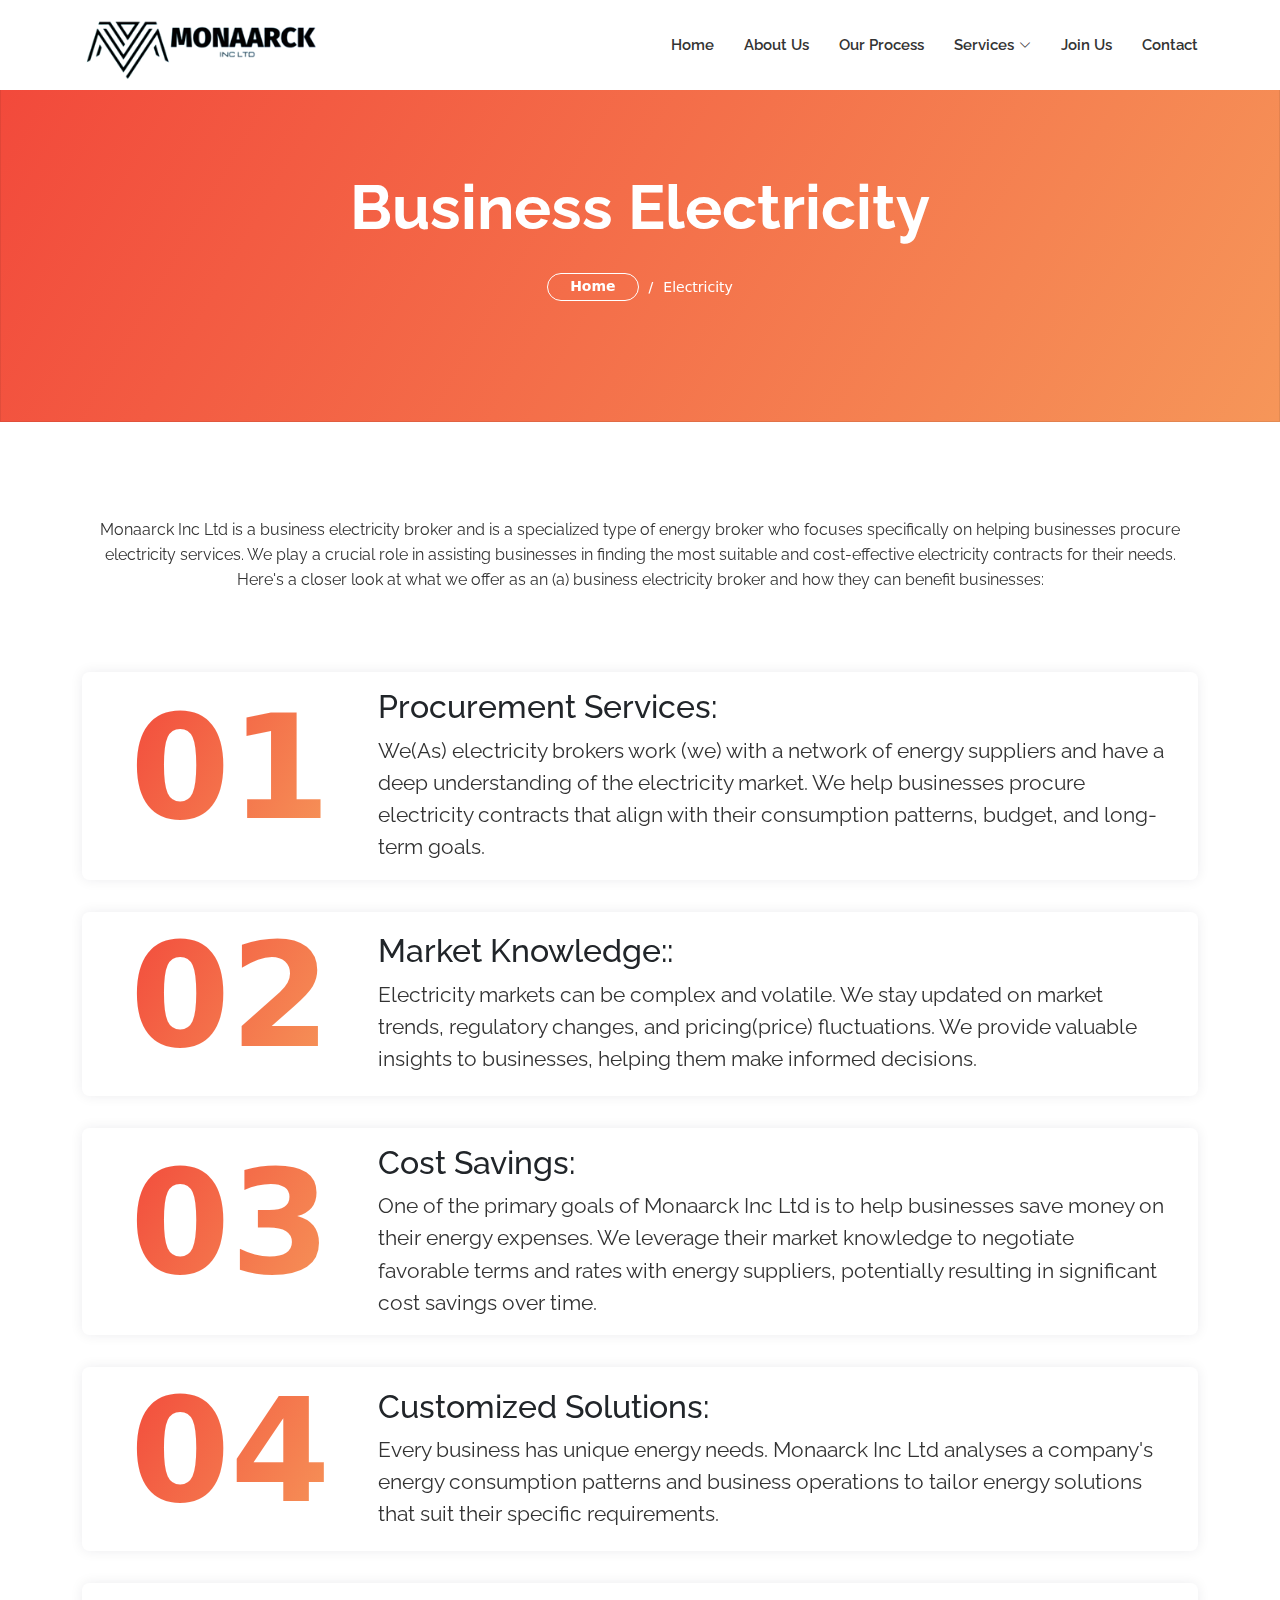
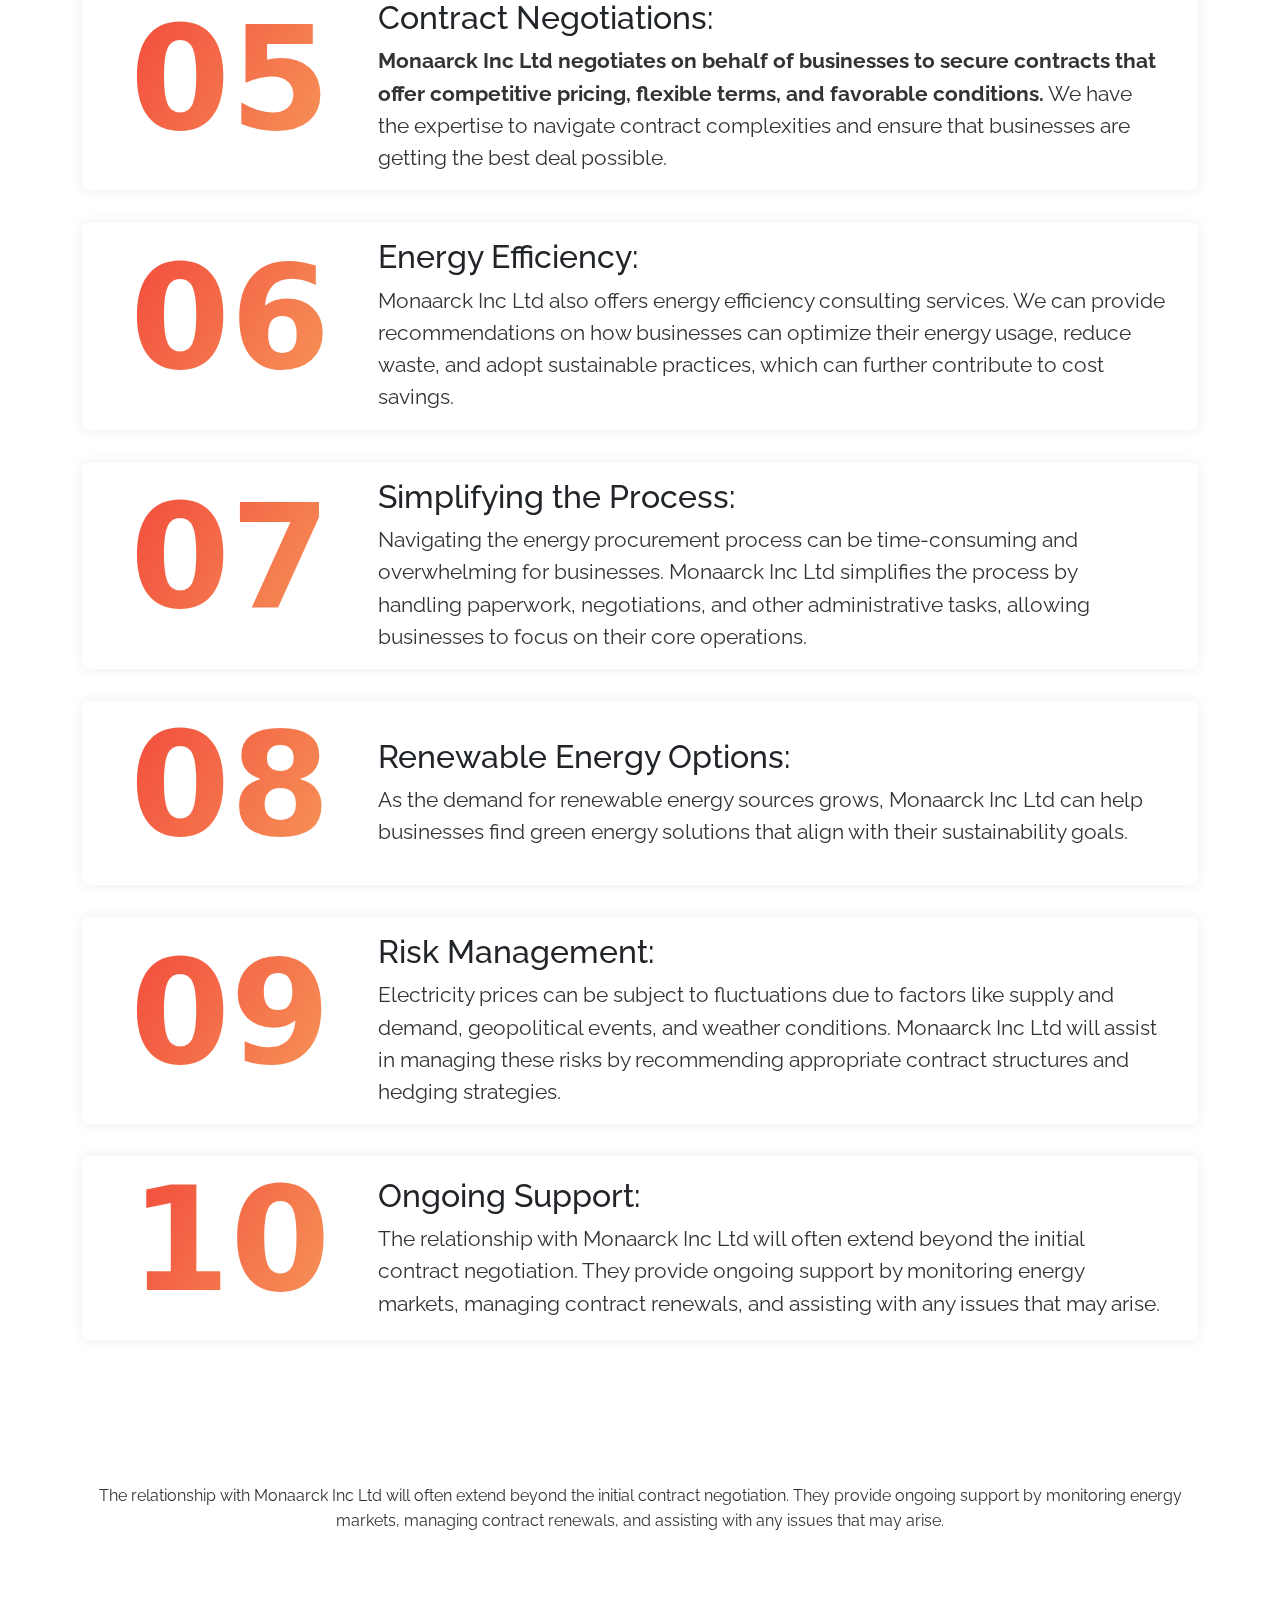
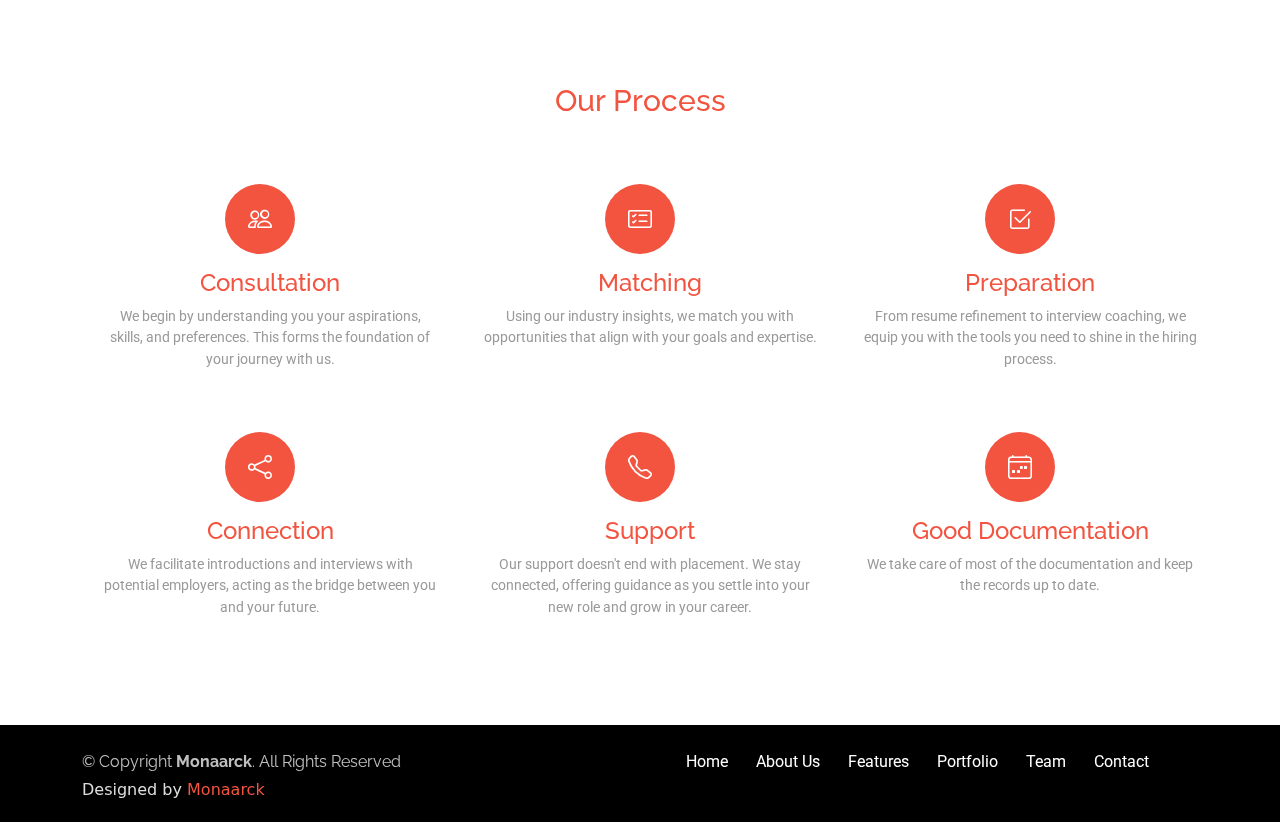
==== commit 73319cdc: "Header Contact Hidden in Desktop" ====
--- a/electricity.html
+++ b/electricity.html
@@ -91,7 +91,7 @@
           <i class="bi bi-list mobile-nav-toggle"></i>
         </nav><!-- .navbar -->
   
-        <div class="header-social-links d-flex align-items-center">
+        <div class="header-social-links d-flex align-items-center d-sm-none">
           <a href="tel:02035764007" class="phone me-2"><i class="bi bi-telephone-fill"></i></a>
           <a href="mailto:info@monaarckinc.co.uk" class="email"><i class="bi bi-envelope"></i></a>
         </div>
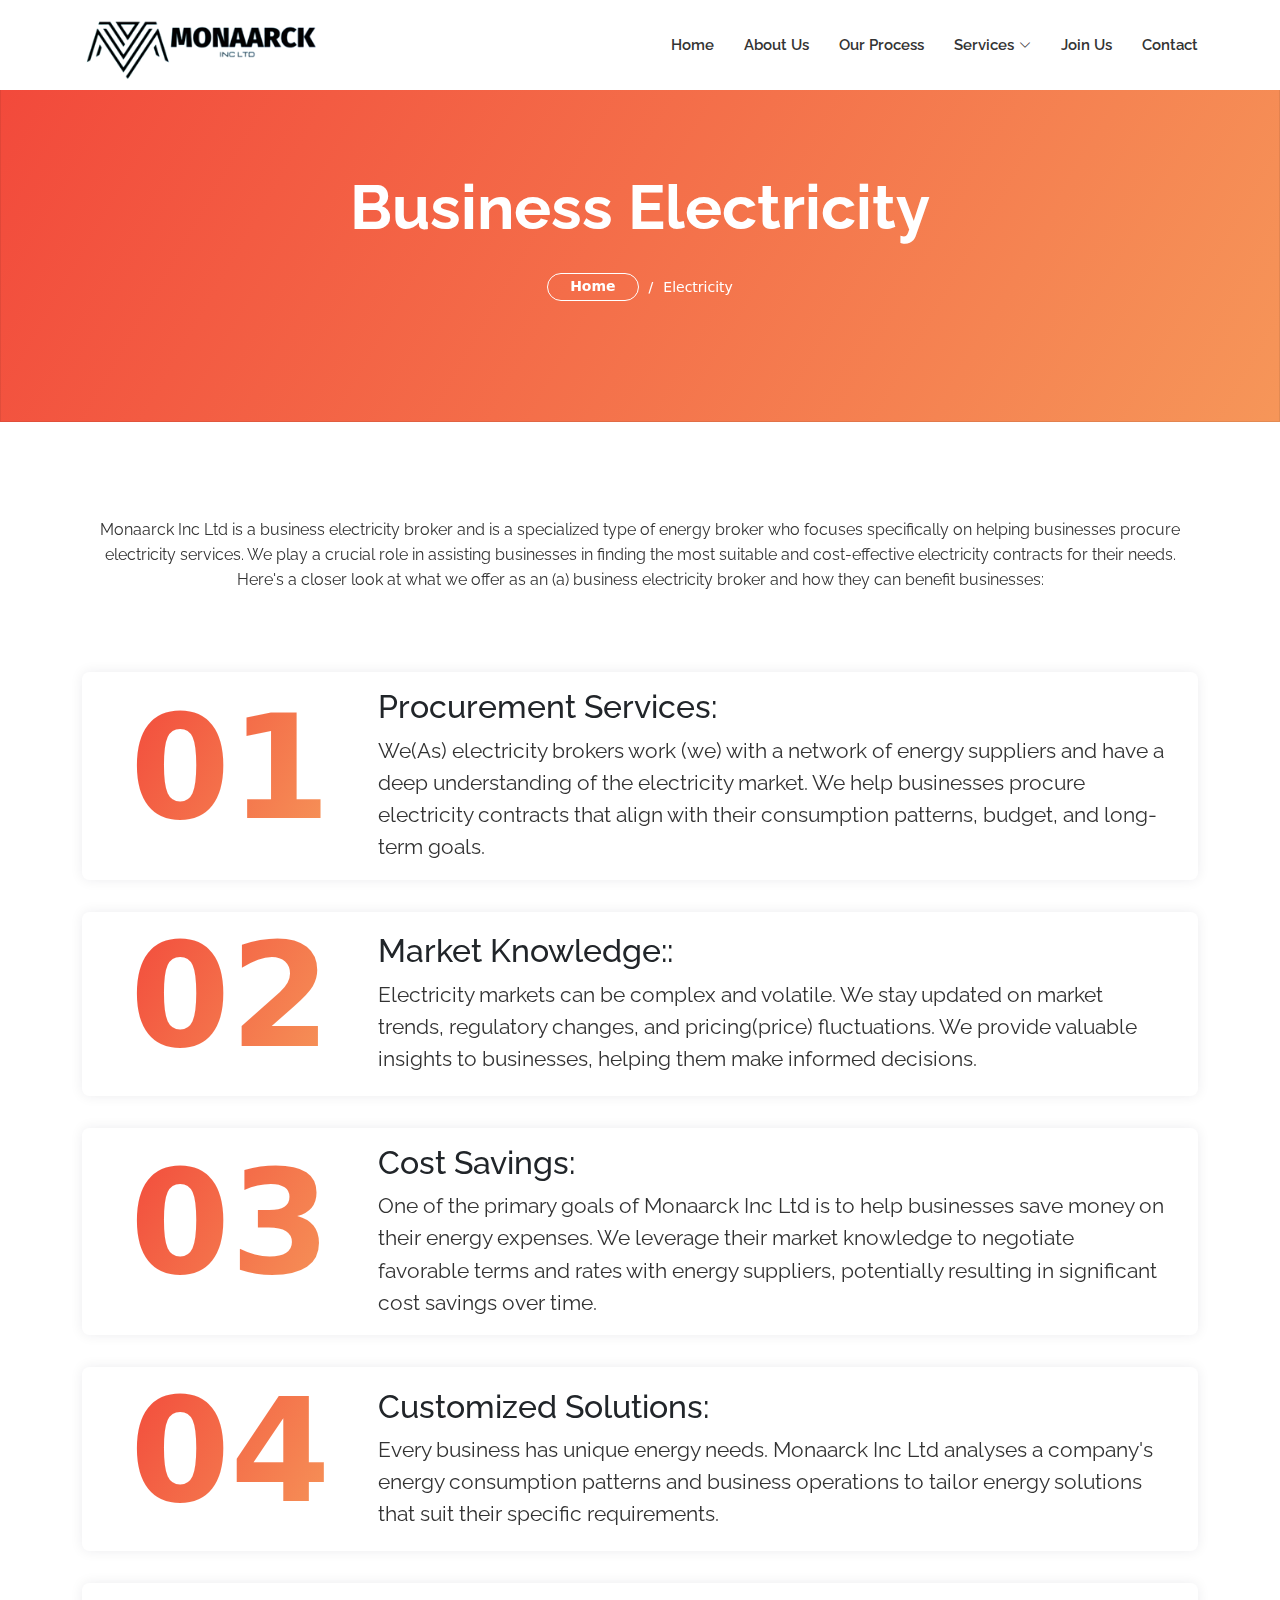
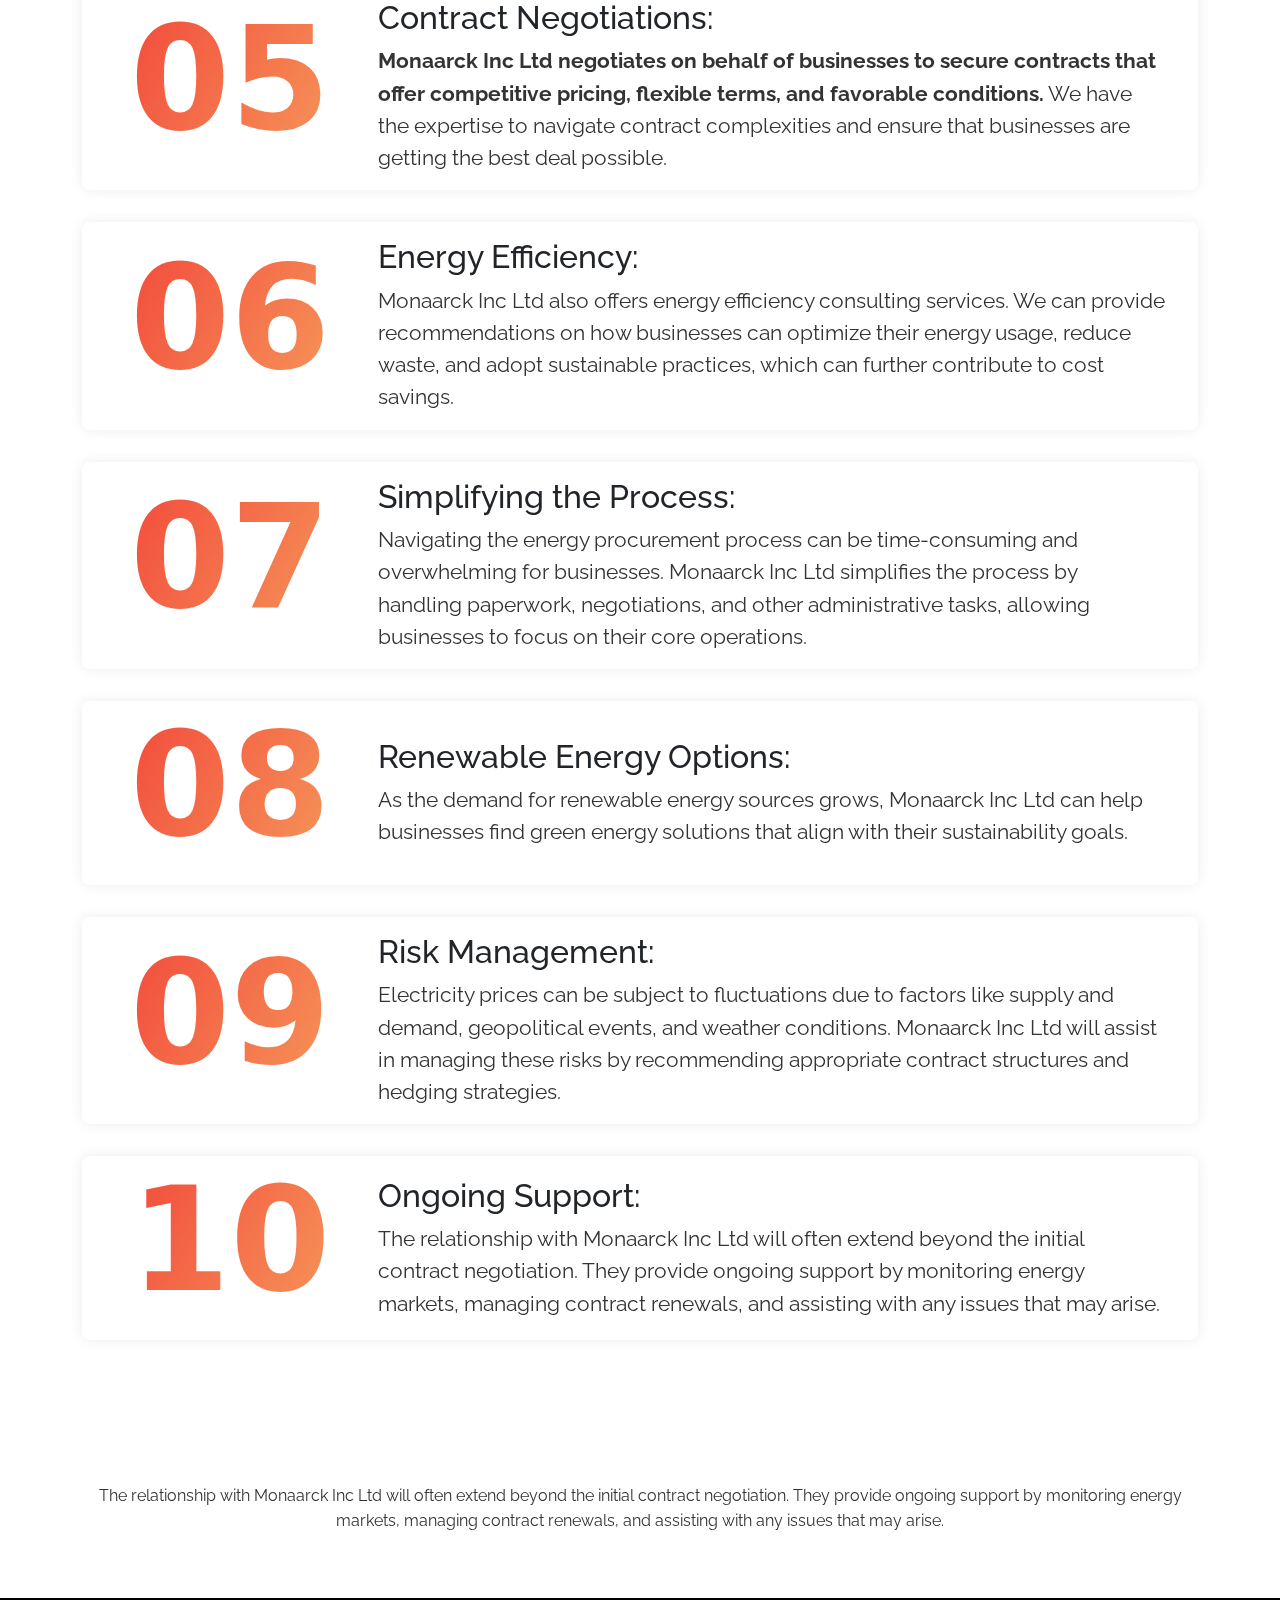
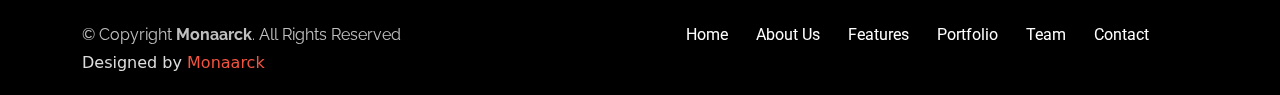
==== commit f9f15a7b: "Inner Pages Changes" ====
--- a/electricity.html
+++ b/electricity.html
@@ -1,455 +1,435 @@
 <!DOCTYPE html>
 <html lang="en">
-
-<head>
-  <meta charset="utf-8">
-  <meta content="width=device-width, initial-scale=1.0" name="viewport">
-
-  <title>Business Electricity</title>
-  <meta content="" name="description">
-  <meta content="" name="keywords">
-
-  <!-- Facebook Opengraph integration: https://developers.facebook.com/docs/sharing/opengraph -->
-  <meta property="og:title" content="">
-  <meta property="og:image" content="">
-  <meta property="og:url" content="">
-  <meta property="og:site_name" content="">
-  <meta property="og:description" content="">
-
-  <!-- Twitter Cards integration: https://dev.twitter.com/cards/  -->
-  <meta name="twitter:card" content="summary">
-  <meta name="twitter:site" content="">
-  <meta name="twitter:title" content="">
-  <meta name="twitter:description" content="">
-  <meta name="twitter:image" content="">
-
-  <!-- Favicons -->
-  <link href="assets/img/favicon.png" rel="icon">
-  <link href="assets/img/apple-touch-icon.png" rel="apple-touch-icon">
-
-  <!-- Google Fonts -->
-  <link href="https://fonts.googleapis.com/css?family=Raleway:400,500,700|Roboto:400,900" rel="stylesheet">
-
-  <!-- Vendor CSS Files -->
-  <link href="assets/vendor/bootstrap/css/bootstrap.min.css" rel="stylesheet">
-  <link href="assets/vendor/bootstrap-icons/bootstrap-icons.css" rel="stylesheet">
-  <link href="assets/vendor/glightbox/css/glightbox.min.css" rel="stylesheet">
-
-  <!-- Template Main CSS File -->
-  <link href="assets/css/style.css" rel="stylesheet">
-  <style>
-    #header.active {
-    background: #fff;
-}
-#header.active .navbar a, #header.active .navbar a:focus{
-  color: #333;
-}
-#header.active #logo img{
-  filter: invert(1);
-}
-#header.active .header-social-links a{
-  color: #000;
-}
-  </style>
-
-  <!-- =======================================================
+  <head>
+    <meta charset="utf-8" />
+    <meta content="width=device-width, initial-scale=1.0" name="viewport" />
+
+    <title>Business Electricity</title>
+    <meta content="" name="description" />
+    <meta content="" name="keywords" />
+
+    <!-- Facebook Opengraph integration: https://developers.facebook.com/docs/sharing/opengraph -->
+    <meta property="og:title" content="" />
+    <meta property="og:image" content="" />
+    <meta property="og:url" content="" />
+    <meta property="og:site_name" content="" />
+    <meta property="og:description" content="" />
+
+    <!-- Twitter Cards integration: https://dev.twitter.com/cards/  -->
+    <meta name="twitter:card" content="summary" />
+    <meta name="twitter:site" content="" />
+    <meta name="twitter:title" content="" />
+    <meta name="twitter:description" content="" />
+    <meta name="twitter:image" content="" />
+
+    <!-- Favicons -->
+    <link href="assets/img/favicon.png" rel="icon" />
+    <link href="assets/img/apple-touch-icon.png" rel="apple-touch-icon" />
+
+    <!-- Google Fonts -->
+    <link
+      href="https://fonts.googleapis.com/css?family=Raleway:400,500,700|Roboto:400,900"
+      rel="stylesheet"
+    />
+
+    <!-- Vendor CSS Files -->
+    <link
+      href="assets/vendor/bootstrap/css/bootstrap.min.css"
+      rel="stylesheet"
+    />
+    <link
+      href="assets/vendor/bootstrap-icons/bootstrap-icons.css"
+      rel="stylesheet"
+    />
+    <link
+      href="assets/vendor/glightbox/css/glightbox.min.css"
+      rel="stylesheet"
+    />
+
+    <!-- Template Main CSS File -->
+    <link href="assets/css/style.css" rel="stylesheet" />
+    <style>
+      #header.active {
+        background: #fff;
+      }
+      #header.active .navbar a,
+      #header.active .navbar a:focus {
+        color: #333;
+      }
+      #header.active #logo img {
+        filter: invert(1);
+      }
+      #header.active .header-social-links a {
+        color: #000;
+      }
+    </style>
+
+    <!-- =======================================================
   * Template Name: Bell
   * Updated: Jul 27 2023 with Bootstrap v5.3.1
   * Template URL: https://bootstrapmade.com/bell-free-bootstrap-4-template/
   * Author: BootstrapMade.com
   * License: https://bootstrapmade.com/license/
   ======================================================== -->
-</head>
-
-<body>
-
+  </head>
+
+  <body>
     <!-- ======= Header ======= -->
     <header id="header" class="d-flex align-items-center active">
       <div class="container d-flex align-items-center">
-  
         <div id="logo" class="me-auto">
-          <a href="index.html"><img src="assets/img/logo-transparent.png" alt=""></a>
+          <a href="index.html"
+            ><img src="assets/img/logo-transparent.png" alt=""
+          /></a>
           <!-- Uncomment below if you prefer to use a text image -->
           <!--<h1><a href="#hero">Bell</a></h1>-->
         </div>
-  
+
         <nav id="navbar" class="navbar order-last order-lg-0">
           <ul>
             <li><a class="nav-link scrollto" href="index.html">Home</a></li>
             <li><a class="nav-link scrollto" href="/#about">About Us</a></li>
-            <li><a class="nav-link scrollto" href="/#features">Our Process</a></li>
-            <li class="dropdown"><a href="/#services" class="nav-link scrollto active"><span>Services</span> <i class="bi bi-chevron-down"></i></a>
+            <li>
+              <a class="nav-link scrollto" href="/#features">Our Process</a>
+            </li>
+            <li class="dropdown">
+              <a href="/#services" class="nav-link scrollto active"
+                ><span>Services</span> <i class="bi bi-chevron-down"></i
+              ></a>
               <ul>
                 <li><a href="/#">Business Electricity</a></li>
                 <li><a href="/#">Employment Agency</a></li>
               </ul>
             </li>
-            <li><a class="nav-link scrollto " href="/#portfolio">Join Us</a></li>
+            <li><a class="nav-link scrollto" href="/#portfolio">Join Us</a></li>
             <!-- <li><a class="nav-link scrollto" href="/#team">Team</a></li> -->
             <li><a class="nav-link scrollto" href="/#contact">Contact</a></li>
           </ul>
           <i class="bi bi-list mobile-nav-toggle"></i>
-        </nav><!-- .navbar -->
-  
+        </nav>
+        <!-- .navbar -->
+
         <div class="header-social-links d-flex align-items-center d-sm-none">
-          <a href="tel:02035764007" class="phone me-2"><i class="bi bi-telephone-fill"></i></a>
-          <a href="mailto:info@monaarckinc.co.uk" class="email"><i class="bi bi-envelope"></i></a>
+          <a href="tel:02035764007" class="phone me-2"
+            ><i class="bi bi-telephone-fill"></i
+          ></a>
+          <a href="mailto:info@monaarckinc.co.uk" class="email"
+            ><i class="bi bi-envelope"></i
+          ></a>
         </div>
       </div>
-    </header><!-- End Header -->
-
-  <main id="main">
-
-
-<section class="inner-banner">
-  <div class="img-container">
-    <img src="./assets/img/service2img.jpg" alt="">
-  </div>
-  <div class="container">
-    <div class="row">
-      <div class="col-lg-12 text-center">
-        <h1 class="text-white">Business Electricity</h1>
-        <section class="breadcrumbs">
-          <ol>
-            <li><a href="index.html">Home</a></li>
-            <li>Electricity</li>
-          </ol>
-        </section>
+    </header>
+    <!-- End Header -->
+
+    <main id="main">
+      <section class="inner-banner">
+        <div class="img-container">
+          <img src="./assets/img/service2img.jpg" alt="" />
+        </div>
+        <div class="container">
+          <div class="row">
+            <div class="col-lg-12 text-center">
+              <h1 class="text-white">Business Electricity</h1>
+              <section class="breadcrumbs">
+                <ol>
+                  <li><a href="index.html">Home</a></li>
+                  <li>Electricity</li>
+                </ol>
+              </section>
+            </div>
+          </div>
+        </div>
+      </section>
+
+      <div class="upper-content-sec mt-5 py-5">
+        <div class="container">
+          <div class="row">
+            <div class="col-12 text-center">
+              <p>
+                Monaarck Inc Ltd is a business electricity broker and is a
+                specialized type of energy broker who focuses specifically on
+                helping businesses procure electricity services. We play a
+                crucial role in assisting businesses in finding the most
+                suitable and cost-effective electricity contracts for their
+                needs. Here's a closer look at what we offer as an (a) business
+                electricity broker and how they can benefit businesses:
+              </p>
+            </div>
+          </div>
+        </div>
       </div>
-    </div>
-  </div>
-</section>
-
-
-<div class="upper-content-sec mt-5 py-5">
-  <div class="container">
-    <div class="row">
-      <div class="col-12 text-center">
-        <p>Monaarck Inc Ltd is a business electricity broker and is a specialized type of energy broker who focuses specifically on helping businesses procure electricity services. We play a crucial role in assisting businesses in finding the most suitable and cost-effective electricity contracts for their needs. Here's a closer look at what we offer as an (a) business electricity broker and how they can benefit businesses:</p>
+
+      <section class="points-content">
+        <div class="container">
+          <div class="row">
+            <div class="col-lg-12">
+              <div class="content-card w-100 d-flex">
+                <div class="count-div">
+                  <span>01</span>
+                </div>
+                <div class="content-cont d-flex flex-column">
+                  <h3>Procurement Services:</h3>
+                  <p>
+                    We(As) electricity brokers work (we) with a network of
+                    energy suppliers and have a deep understanding of the
+                    electricity market. We help businesses procure electricity
+                    contracts that align with their consumption patterns,
+                    budget, and long-term goals.
+                  </p>
+                </div>
+              </div>
+            </div>
+            <div class="col-lg-12">
+              <div class="content-card w-100 d-flex">
+                <div class="count-div">
+                  <span>02</span>
+                </div>
+                <div class="content-cont d-flex flex-column">
+                  <h3>Market Knowledge::</h3>
+                  <p>
+                    Electricity markets can be complex and volatile. We stay
+                    updated on market trends, regulatory changes, and
+                    pricing(price) fluctuations. We provide valuable insights to
+                    businesses, helping them make informed decisions.
+                  </p>
+                </div>
+              </div>
+            </div>
+            <div class="col-lg-12">
+              <div class="content-card w-100 d-flex">
+                <div class="count-div">
+                  <span>03</span>
+                </div>
+                <div class="content-cont d-flex flex-column">
+                  <h3>Cost Savings:</h3>
+                  <p>
+                    One of the primary goals of Monaarck Inc Ltd is to help
+                    businesses save money on their energy expenses. We leverage
+                    their market knowledge to negotiate favorable terms and
+                    rates with energy suppliers, potentially resulting in
+                    significant cost savings over time.
+                  </p>
+                </div>
+              </div>
+            </div>
+            <div class="col-lg-12">
+              <div class="content-card w-100 d-flex">
+                <div class="count-div">
+                  <span>04</span>
+                </div>
+                <div class="content-cont d-flex flex-column">
+                  <h3>Customized Solutions:</h3>
+                  <p>
+                    Every business has unique energy needs. Monaarck Inc Ltd
+                    analyses a company's energy consumption patterns and
+                    business operations to tailor energy solutions that suit
+                    their specific requirements.
+                  </p>
+                </div>
+              </div>
+            </div>
+            <div class="col-lg-12">
+              <div class="content-card w-100 d-flex">
+                <div class="count-div">
+                  <span>05</span>
+                </div>
+                <div class="content-cont d-flex flex-column">
+                  <h3>Contract Negotiations:</h3>
+                  <p>
+                    <strong
+                      >Monaarck Inc Ltd negotiates on behalf of businesses to
+                      secure contracts that offer competitive pricing, flexible
+                      terms, and favorable conditions.</strong
+                    >
+                    We have the expertise to navigate contract complexities and
+                    ensure that businesses are getting the best deal possible.
+                  </p>
+                </div>
+              </div>
+            </div>
+            <div class="col-lg-12">
+              <div class="content-card w-100 d-flex">
+                <div class="count-div">
+                  <span>06</span>
+                </div>
+                <div class="content-cont d-flex flex-column">
+                  <h3>Energy Efficiency:</h3>
+                  <p>
+                    Monaarck Inc Ltd also offers energy efficiency consulting
+                    services. We can provide recommendations on how businesses
+                    can optimize their energy usage, reduce waste, and adopt
+                    sustainable practices, which can further contribute to cost
+                    savings.
+                  </p>
+                </div>
+              </div>
+            </div>
+            <div class="col-lg-12">
+              <div class="content-card w-100 d-flex">
+                <div class="count-div">
+                  <span>07</span>
+                </div>
+                <div class="content-cont d-flex flex-column">
+                  <h3>Simplifying the Process:</h3>
+                  <p>
+                    Navigating the energy procurement process can be
+                    time-consuming and overwhelming for businesses. Monaarck Inc
+                    Ltd simplifies the process by handling paperwork,
+                    negotiations, and other administrative tasks, allowing
+                    businesses to focus on their core operations.
+                  </p>
+                </div>
+              </div>
+            </div>
+            <div class="col-lg-12">
+              <div class="content-card w-100 d-flex">
+                <div class="count-div">
+                  <span>08</span>
+                </div>
+                <div class="content-cont d-flex flex-column">
+                  <h3>Renewable Energy Options:</h3>
+                  <p>
+                    As the demand for renewable energy sources grows, Monaarck
+                    Inc Ltd can help businesses find green energy solutions that
+                    align with their sustainability goals.
+                  </p>
+                </div>
+              </div>
+            </div>
+            <div class="col-lg-12">
+              <div class="content-card w-100 d-flex">
+                <div class="count-div">
+                  <span>09</span>
+                </div>
+                <div class="content-cont d-flex flex-column">
+                  <h3>Risk Management:</h3>
+                  <p>
+                    Electricity prices can be subject to fluctuations due to
+                    factors like supply and demand, geopolitical events, and
+                    weather conditions. Monaarck Inc Ltd will assist in managing
+                    these risks by recommending appropriate contract structures
+                    and hedging strategies.
+                  </p>
+                </div>
+              </div>
+            </div>
+            <div class="col-lg-12">
+              <div class="content-card w-100 d-flex">
+                <div class="count-div">
+                  <span>10</span>
+                </div>
+                <div class="content-cont d-flex flex-column">
+                  <h3>Ongoing Support:</h3>
+                  <p>
+                    The relationship with Monaarck Inc Ltd will often extend
+                    beyond the initial contract negotiation. They provide
+                    ongoing support by monitoring energy markets, managing
+                    contract renewals, and assisting with any issues that may
+                    arise.
+                  </p>
+                </div>
+              </div>
+            </div>
+          </div>
+        </div>
+      </section>
+      <div class="upper-content-sec mt-5 py-5">
+        <div class="container">
+          <div class="row">
+            <div class="col-12 text-center">
+              <p>
+                The relationship with Monaarck Inc Ltd will often extend beyond
+                the initial contract negotiation. They provide ongoing support
+                by monitoring energy markets, managing contract renewals, and
+                assisting with any issues that may arise.
+              </p>
+            </div>
+          </div>
+        </div>
       </div>
-    </div>
-  </div>
-</div>
-
-<section class="points-content">
-  <div class="container">
-    <div class="row">
-      <div class="col-lg-12">
-        <div class="content-card w-100 d-flex">
-          <div class="count-div">
-            <span>01</span>
-          </div>
-          <div class="content-cont d-flex flex-column"><h3>Procurement Services:</h3><p>We(As) electricity brokers work (we) with a network of energy suppliers and have a deep understanding of the electricity market. We help businesses procure electricity contracts that align with their consumption patterns, budget, and long-term goals.</p>
-            </div>
-        </div>
-      </div>
-      <div class="col-lg-12">
-        <div class="content-card w-100 d-flex">
-          <div class="count-div">
-            <span>02</span>
-          </div>
-          <div class="content-cont d-flex flex-column"><h3>Market Knowledge::</h3><p>Electricity markets can be complex and volatile. We stay updated on market trends, regulatory changes, and pricing(price) fluctuations. We provide valuable insights to businesses, helping them make informed decisions.</p>
-            </div>
-        </div>
-      </div>
-      <div class="col-lg-12">
-        <div class="content-card w-100 d-flex">
-          <div class="count-div">
-            <span>03</span>
-          </div>
-          <div class="content-cont d-flex flex-column"><h3>Cost Savings:</h3><p>One of the primary goals of Monaarck Inc Ltd is to help businesses save money on their energy expenses. We leverage their market knowledge to negotiate favorable terms and rates with energy suppliers, potentially resulting in significant cost savings over time.</p>
-            </div>
-        </div>
-      </div>
-      <div class="col-lg-12">
-        <div class="content-card w-100 d-flex">
-          <div class="count-div">
-            <span>04</span>
-          </div>
-          <div class="content-cont d-flex flex-column"><h3>Customized Solutions:</h3><p>Every business has unique energy needs. Monaarck Inc Ltd analyses a company's energy consumption patterns and business operations to tailor energy solutions that suit their specific requirements.</p>
-            </div>
-        </div>
-      </div>
-      <div class="col-lg-12">
-        <div class="content-card w-100 d-flex">
-          <div class="count-div">
-            <span>05</span>
-          </div>
-          <div class="content-cont d-flex flex-column"><h3>Contract Negotiations:</h3><p><strong>Monaarck Inc Ltd negotiates on behalf of businesses to secure contracts that offer competitive pricing, flexible terms, and favorable conditions.</strong> We have the expertise to navigate contract complexities and ensure that businesses are getting the best deal possible.</p>
-            </div>
-        </div>
-      </div>
-      <div class="col-lg-12">
-        <div class="content-card w-100 d-flex">
-          <div class="count-div">
-            <span>06</span>
-          </div>
-          <div class="content-cont d-flex flex-column"><h3>Energy Efficiency:</h3><p>Monaarck Inc Ltd also offers energy efficiency consulting services. We can provide recommendations on how businesses can optimize their energy usage, reduce waste, and adopt sustainable practices, which can further contribute to cost savings.</p>
-            </div>
-        </div>
-      </div>
-      <div class="col-lg-12">
-        <div class="content-card w-100 d-flex">
-          <div class="count-div">
-            <span>07</span>
-          </div>
-          <div class="content-cont d-flex flex-column"><h3>Simplifying the Process:</h3><p>Navigating the energy procurement process can be time-consuming and overwhelming for businesses. Monaarck Inc Ltd simplifies the process by handling paperwork, negotiations, and other administrative tasks, allowing businesses to focus on their core operations.</p>
-            </div>
-        </div>
-      </div>
-      <div class="col-lg-12">
-        <div class="content-card w-100 d-flex">
-          <div class="count-div">
-            <span>08</span>
-          </div>
-          <div class="content-cont d-flex flex-column"><h3>Renewable Energy Options:</h3><p>As the demand for renewable energy sources grows, Monaarck Inc Ltd can help businesses find green energy solutions that align with their sustainability goals.</p>
-            </div>
-        </div>
-      </div>
-      <div class="col-lg-12">
-        <div class="content-card w-100 d-flex">
-          <div class="count-div">
-            <span>09</span>
-          </div>
-          <div class="content-cont d-flex flex-column"><h3>Risk Management:</h3><p>Electricity prices can be subject to fluctuations due to factors like supply and demand, geopolitical events, and weather conditions. Monaarck Inc Ltd will assist in managing these risks by recommending appropriate contract structures and hedging strategies.</p>
-            </div>
-        </div>
-      </div>
-      <div class="col-lg-12">
-        <div class="content-card w-100 d-flex">
-          <div class="count-div">
-            <span>10</span>
-          </div>
-          <div class="content-cont d-flex flex-column"><h3>Ongoing Support:</h3><p>The relationship with Monaarck Inc Ltd will often extend beyond the initial contract negotiation. They provide ongoing support by monitoring energy markets, managing contract renewals, and assisting with any issues that may arise.</p>
-            </div>
-        </div>
-      </div>
-    </div>
-  </div>
-</section>
-<div class="upper-content-sec mt-5 py-5">
-  <div class="container">
-    <div class="row">
-      <div class="col-12 text-center">
-        <p>The relationship with Monaarck Inc Ltd will often extend beyond the initial contract negotiation. They provide ongoing support by monitoring energy markets, managing contract renewals, and assisting with any issues that may arise.</p>
-      </div>
-    </div>
-  </div>
-</div>
-        <!-- ======= Features Section ======= -->
-        <section class="features" id="features">
-
-          <div class="container">
-            <h2 class="text-center">
-              Our Process
-            </h2>
-    
-            <div class="row">
-              <div class="feature-col col-lg-4 col-xs-12">
-                <div class="card card-block text-center">
-                  <div>
-                    <div class="feature-icon">
-                      <i class="bi bi-people"></i>
-                    </div>
-                  </div>
-    
-                  <div>
-                    <h3>
-                      Consultation
-                    </h3>
-    
-                    <p>
-                      We begin by understanding you your aspirations, skills, and preferences. This forms the foundation of your journey with us.
-                    </p>
-                  </div>
-                </div>
-              </div>
-    
-              <div class="feature-col col-lg-4 col-xs-12">
-                <div class="card card-block text-center">
-                  <div>
-                    <div class="feature-icon">
-                      <i class="bi bi-card-checklist"></i>
-                    </div>
-                  </div>
-    
-                  <div>
-                    <h3>
-                      Matching
-                    </h3>
-    
-                    <p>
-                      Using our industry insights, we match you with opportunities that align with your goals and expertise.
-                    </p>
-                  </div>
-                </div>
-              </div>
-    
-              <div class="feature-col col-lg-4 col-xs-12">
-                <div class="card card-block text-center">
-                  <div>
-                    <div class="feature-icon">
-                      <i class="bi bi-check2-square"></i>
-                    </div>
-                  </div>
-    
-                  <div>
-                    <h3>
-                      Preparation
-                    </h3>
-    
-                    <p>
-                      From resume refinement to interview coaching, we equip you with the tools you need to shine in the hiring process.
-                    </p>
-                  </div>
-                </div>
-              </div>
-            </div>
-    
-            <div class="row">
-              <div class="feature-col col-lg-4 col-xs-12">
-                <div class="card card-block text-center">
-                  <div>
-                    <div class="feature-icon">
-                      <i class="bi bi-share"></i>
-                    </div>
-                  </div>
-    
-                  <div>
-                    <h3>
-                      Connection
-                    </h3>
-    
-                    <p>
-                      We facilitate introductions and interviews with potential employers, acting as the bridge between you and your future.
-                    </p>
-                  </div>
-                </div>
-              </div>
-    
-              <div class="feature-col col-lg-4 col-xs-12">
-                <div class="card card-block text-center">
-                  <div>
-                    <div class="feature-icon">
-                      <i class="bi bi-telephone"></i>
-                    </div>
-                  </div>
-    
-                  <div>
-                    <h3>
-                      Support
-                    </h3>
-    
-                    <p>
-                      Our support doesn't end with placement. We stay connected, offering guidance as you settle into your new role and grow in your career.
-                    </p>
-                  </div>
-                </div>
-              </div>
-    
-              <div class="feature-col col-lg-4 col-xs-12">
-                <div class="card card-block text-center">
-                  <div>
-                    <div class="feature-icon">
-                      <i class="bi bi-calendar4-week"></i>
-                    </div>
-                  </div>
-    
-                  <div>
-                    <h3>
-                      Good Documentation
-                    </h3>
-                    <p>
-                      We take care of most of the documentation and keep the records up to date.
-                    </p>
-                  </div>
-                </div>
-              </div>
-            </div>
-          </div>
-    
-        </section><!-- End Features Section -->
-
-  </main><!-- End #main -->
-
-  <!-- ======= Footer ======= -->
-  <footer class="site-footer">
-    <div class="bottom">
-      <div class="container">
-        <div class="row">
-
-          <div class="col-lg-6 col-xs-12 text-lg-start text-center">
-            <p class="copyright-text">
-              &copy; Copyright <strong>Monaarck</strong>. All Rights Reserved
-            </p>
-            <div class="credits">
-              <!--
+    </main>
+    <!-- End #main -->
+
+    <!-- ======= Footer ======= -->
+    <footer class="site-footer">
+      <div class="bottom">
+        <div class="container">
+          <div class="row">
+            <div class="col-lg-6 col-xs-12 text-lg-start text-center">
+              <p class="copyright-text">
+                &copy; Copyright <strong>Monaarck</strong>. All Rights Reserved
+              </p>
+              <div class="credits">
+                <!--
               All the links in the footer should remain intact.
               You can delete the links only if you purchased the pro version.
               Licensing information: https://bootstrapmade.com/license/
               Purchase the pro version with working PHP/AJAX contact form: https://bootstrapmade.com/buy/?theme=Bell
             -->
-              Designed by <a href="http://monaarckinc.co.uk/">Monaarck</a>
+                Designed by <a href="http://monaarckinc.co.uk/">Monaarck</a>
+              </div>
+            </div>
+
+            <div class="col-lg-6 col-xs-12 text-lg-right text-center">
+              <ul class="list-inline">
+                <li class="list-inline-item">
+                  <a href="index.html">Home</a>
+                </li>
+
+                <li class="list-inline-item">
+                  <a href="#about">About Us</a>
+                </li>
+
+                <li class="list-inline-item">
+                  <a href="#features">Features</a>
+                </li>
+
+                <li class="list-inline-item">
+                  <a href="#portfolio">Portfolio</a>
+                </li>
+
+                <li class="list-inline-item">
+                  <a href="#team">Team</a>
+                </li>
+
+                <li class="list-inline-item">
+                  <a href="#contact">Contact</a>
+                </li>
+              </ul>
             </div>
           </div>
-
-          <div class="col-lg-6 col-xs-12 text-lg-right text-center">
-            <ul class="list-inline">
-              <li class="list-inline-item">
-                <a href="index.html">Home</a>
-              </li>
-
-              <li class="list-inline-item">
-                <a href="#about">About Us</a>
-              </li>
-
-              <li class="list-inline-item">
-                <a href="#features">Features</a>
-              </li>
-
-              <li class="list-inline-item">
-                <a href="#portfolio">Portfolio</a>
-              </li>
-
-              <li class="list-inline-item">
-                <a href="#team">Team</a>
-              </li>
-
-              <li class="list-inline-item">
-                <a href="#contact">Contact</a>
-              </li>
-            </ul>
-          </div>
-
         </div>
       </div>
-    </div>
-  </footer><!-- End Footer -->
-
-  <a href="#" class="back-to-top d-flex align-items-center justify-content-center"><i class="bi bi-arrow-up-short"></i></a>
-
-  <!-- Vendor JS Files -->
-  <script src="assets/vendor/purecounter/purecounter_vanilla.js"></script>
-  <script src="assets/vendor/bootstrap/js/bootstrap.bundle.min.js"></script>
-  <script src="assets/vendor/glightbox/js/glightbox.min.js"></script>
-  <script src="assets/vendor/php-email-form/validate.js"></script>
-
-  <!-- Template Main JS File -->
-  <script src="assets/js/main.js"></script>
-<script>
-  document.addEventListener("DOMContentLoaded", function() {
-    var header = document.querySelector("#header");
-    window.addEventListener("scroll", function() {
-        var scroll = window.pageYOffset || document.documentElement.scrollTop;
-
-        if (scroll >= 200) {
-            header.classList.remove('active');
-        } else {
-            header.classList.add('active');
-        }
-    });
-});
-</script>
-</body>
-
-</html>+    </footer>
+    <!-- End Footer -->
+
+    <a
+      href="#"
+      class="back-to-top d-flex align-items-center justify-content-center"
+      ><i class="bi bi-arrow-up-short"></i
+    ></a>
+
+    <!-- Vendor JS Files -->
+    <script src="assets/vendor/purecounter/purecounter_vanilla.js"></script>
+    <script src="assets/vendor/bootstrap/js/bootstrap.bundle.min.js"></script>
+    <script src="assets/vendor/glightbox/js/glightbox.min.js"></script>
+    <script src="assets/vendor/php-email-form/validate.js"></script>
+
+    <!-- Template Main JS File -->
+    <script src="assets/js/main.js"></script>
+    <script>
+      document.addEventListener("DOMContentLoaded", function () {
+        var header = document.querySelector("#header");
+        window.addEventListener("scroll", function () {
+          var scroll = window.pageYOffset || document.documentElement.scrollTop;
+
+          if (scroll >= 200) {
+            header.classList.remove("active");
+          } else {
+            header.classList.add("active");
+          }
+        });
+      });
+    </script>
+  </body>
+</html>
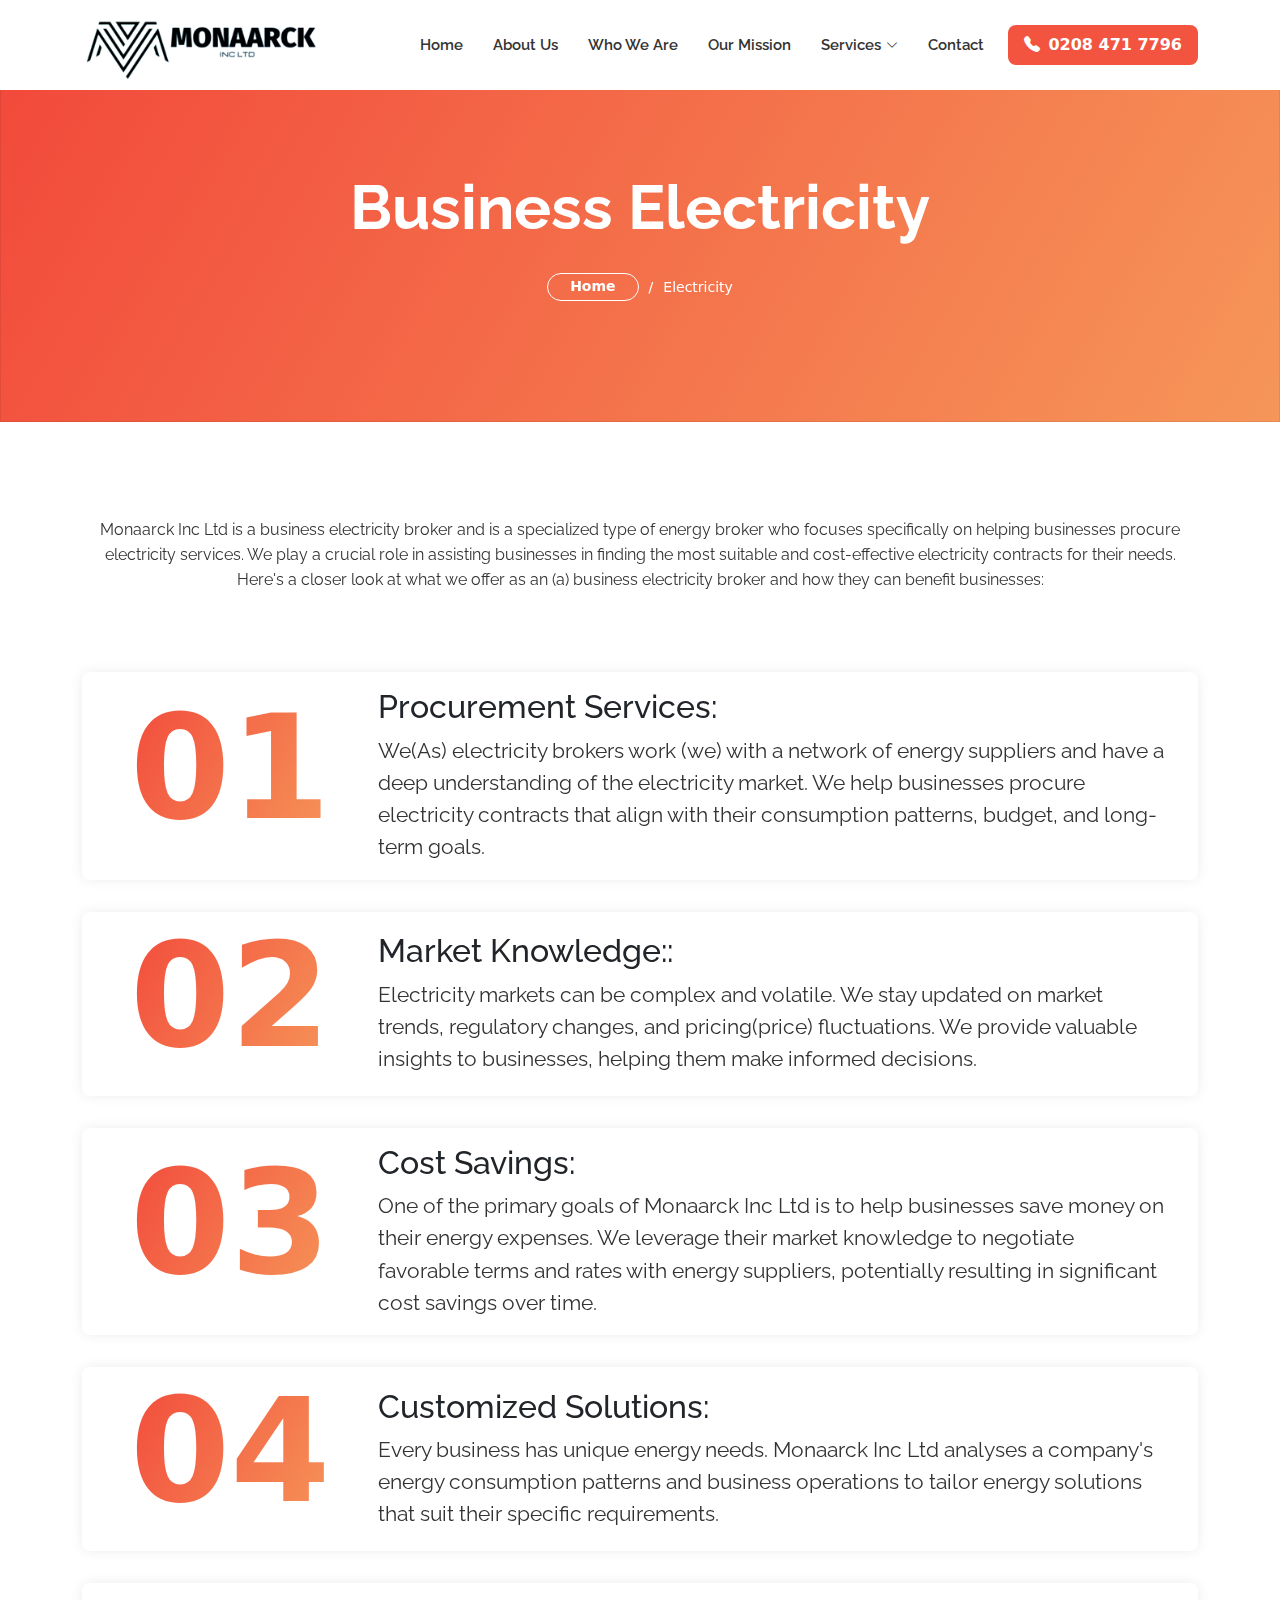
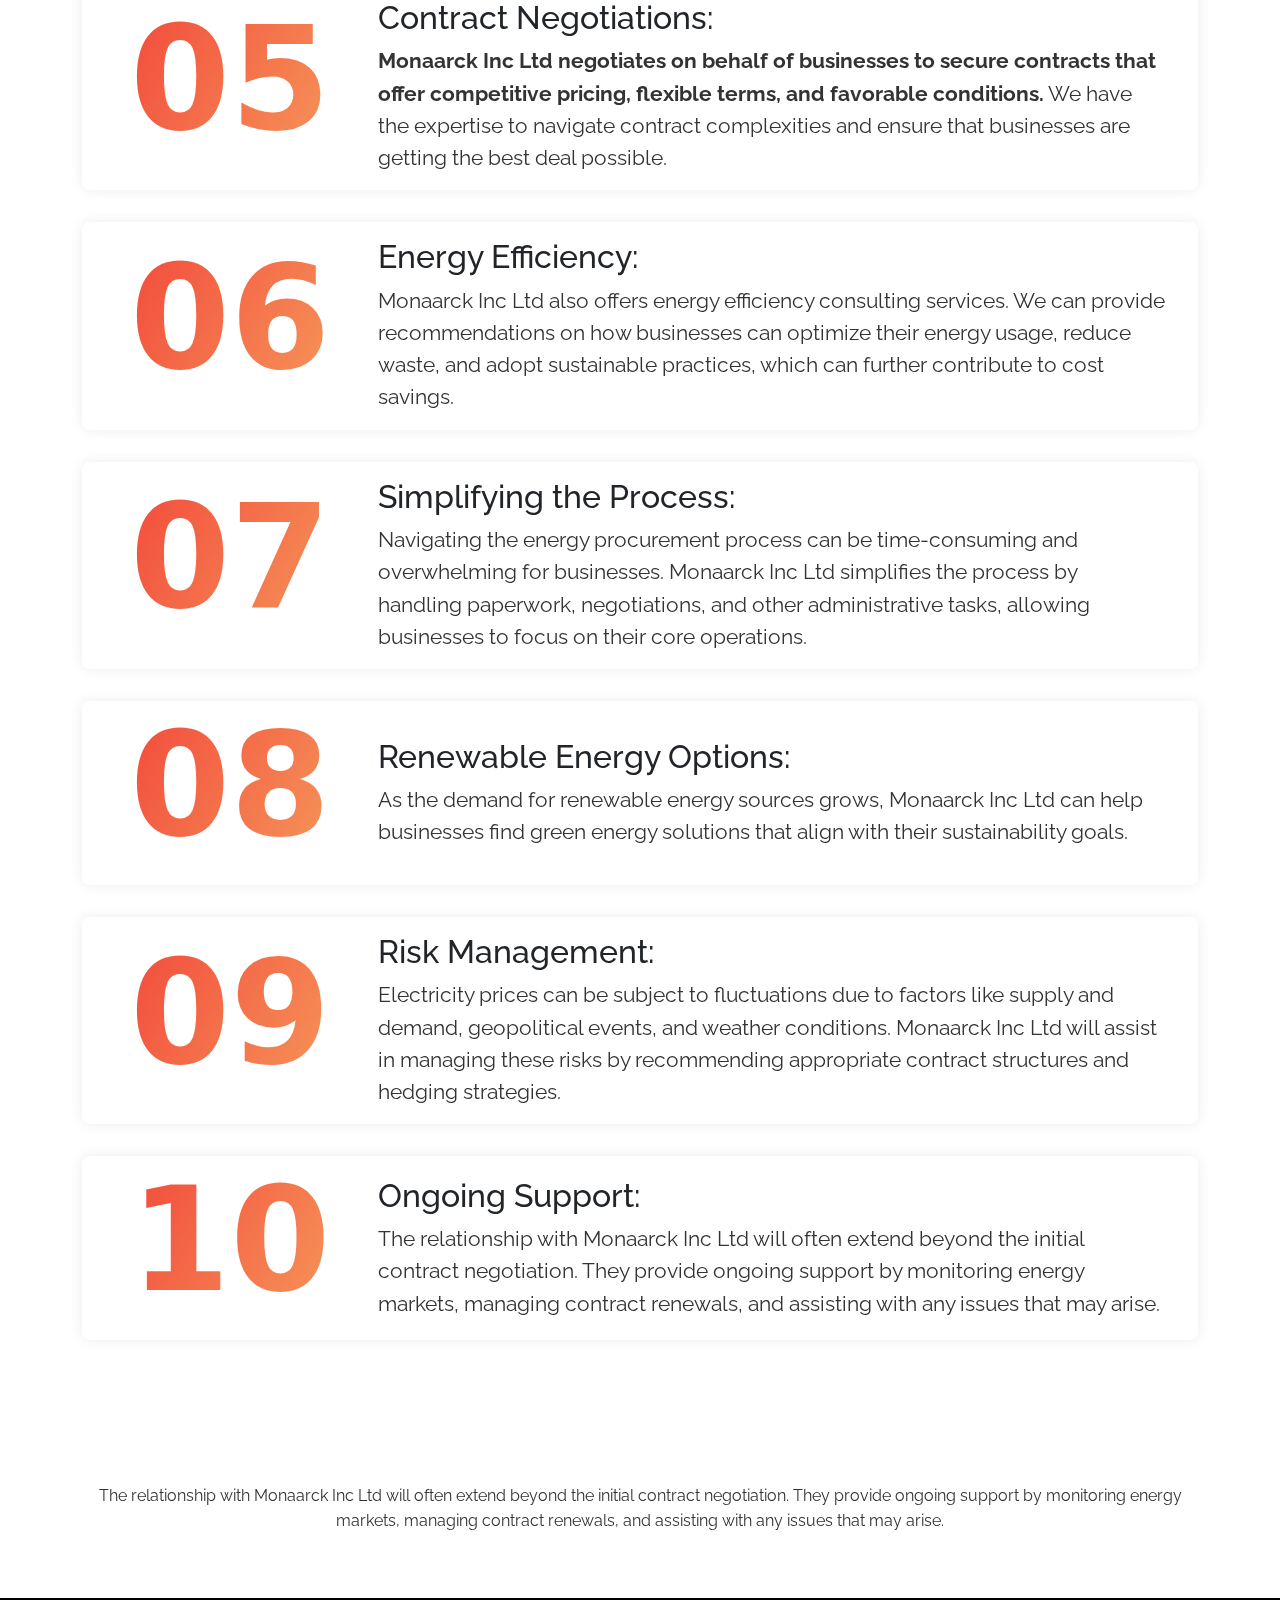
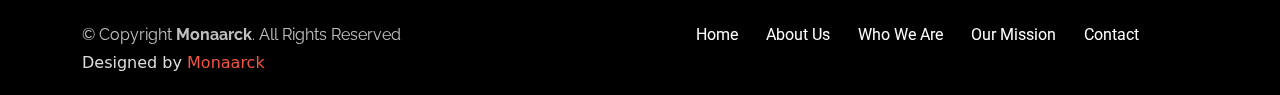
==== commit bb1ab07a: "Other Inner Page Match fixing" ====
--- a/electricity.html
+++ b/electricity.html
@@ -62,6 +62,10 @@
       #header.active .header-social-links a {
         color: #000;
       }
+      #header.active a.call-button {
+        background: var(--theme-color);
+        color: #fff;
+      }
     </style>
 
     <!-- =======================================================
@@ -87,29 +91,34 @@
 
         <nav id="navbar" class="navbar order-last order-lg-0">
           <ul>
-            <li><a class="nav-link scrollto" href="index.html">Home</a></li>
+            <li><a class="nav-link scrollto" href="/#hero">Home</a></li>
             <li><a class="nav-link scrollto" href="/#about">About Us</a></li>
             <li>
-              <a class="nav-link scrollto" href="/#features">Our Process</a>
+              <a class="nav-link scrollto" href="/#who-we-are">Who We Are</a>
+            </li>
+            <li>
+              <a class="nav-link scrollto" href="/#our-mission">Our Mission</a>
             </li>
             <li class="dropdown">
               <a href="/#services" class="nav-link scrollto active"
                 ><span>Services</span> <i class="bi bi-chevron-down"></i
               ></a>
               <ul>
-                <li><a href="/#">Business Electricity</a></li>
-                <li><a href="/#">Employment Agency</a></li>
+                <li><a href="./electricity.html">Business Electricity</a></li>
+                <li>
+                  <a href="./employment-agency.html">Employment Agency</a>
+                </li>
               </ul>
             </li>
-            <li><a class="nav-link scrollto" href="/#portfolio">Join Us</a></li>
-            <!-- <li><a class="nav-link scrollto" href="/#team">Team</a></li> -->
             <li><a class="nav-link scrollto" href="/#contact">Contact</a></li>
           </ul>
           <i class="bi bi-list mobile-nav-toggle"></i>
         </nav>
         <!-- .navbar -->
 
-        <div class="header-social-links d-flex align-items-center d-sm-none">
+        <div
+          class="header-social-links d-flex align-items-center d-lg-none pe-3"
+        >
           <a href="tel:02035764007" class="phone me-2"
             ><i class="bi bi-telephone-fill"></i
           ></a>
@@ -117,6 +126,9 @@
             ><i class="bi bi-envelope"></i
           ></a>
         </div>
+        <a href="tel:02084717796" class="call-button d-none d-lg-flex"
+          ><i class="bi bi-telephone-fill"></i> 0208 471 7796</a
+        >
       </div>
     </header>
     <!-- End Header -->
@@ -124,7 +136,7 @@
     <main id="main">
       <section class="inner-banner">
         <div class="img-container">
-          <img src="./assets/img/service2img.jpg" alt="" />
+          <img src="./assets/img/electric-services-banner.jpg" alt="" />
         </div>
         <div class="container">
           <div class="row">
@@ -360,40 +372,25 @@
                 &copy; Copyright <strong>Monaarck</strong>. All Rights Reserved
               </p>
               <div class="credits">
-                <!--
-              All the links in the footer should remain intact.
-              You can delete the links only if you purchased the pro version.
-              Licensing information: https://bootstrapmade.com/license/
-              Purchase the pro version with working PHP/AJAX contact form: https://bootstrapmade.com/buy/?theme=Bell
-            -->
                 Designed by <a href="http://monaarckinc.co.uk/">Monaarck</a>
               </div>
             </div>
-
             <div class="col-lg-6 col-xs-12 text-lg-right text-center">
               <ul class="list-inline">
                 <li class="list-inline-item">
-                  <a href="index.html">Home</a>
-                </li>
-
+                  <a href="/#hero">Home</a>
+                </li>
                 <li class="list-inline-item">
-                  <a href="#about">About Us</a>
-                </li>
-
+                  <a href="/#about">About Us</a>
+                </li>
                 <li class="list-inline-item">
-                  <a href="#features">Features</a>
-                </li>
-
+                  <a href="/#who-we-are">Who We Are</a>
+                </li>
                 <li class="list-inline-item">
-                  <a href="#portfolio">Portfolio</a>
-                </li>
-
+                  <a href="/#our-mission">Our Mission</a>
+                </li>
                 <li class="list-inline-item">
-                  <a href="#team">Team</a>
-                </li>
-
-                <li class="list-inline-item">
-                  <a href="#contact">Contact</a>
+                  <a href="/#contact">Contact</a>
                 </li>
               </ul>
             </div>
--- a/assets/css/style.css
+++ b/assets/css/style.css
@@ -156,6 +156,15 @@
   text-transform: uppercase;
 }
 
+a.call-button {
+  background: #fff;
+  padding: 0.5rem 1rem;
+  border-radius: 0.5rem;
+  margin-left: 1.5rem;
+  gap: 0.5rem;
+  font-weight: bold;
+}
+
 #header #logo h1 a,
 #header #logo h1 a:hover {
   color: var(--theme-white);
@@ -343,6 +352,13 @@
   font-weight: 500;
 }
 
+@media screen and (max-width: 768px) {
+  .content-card {
+    flex-direction: column !important;
+    padding: 2rem !important;
+    text-align: center;
+  }
+}
 section.inner-banner {
   position: relative;
   overflow: hidden;
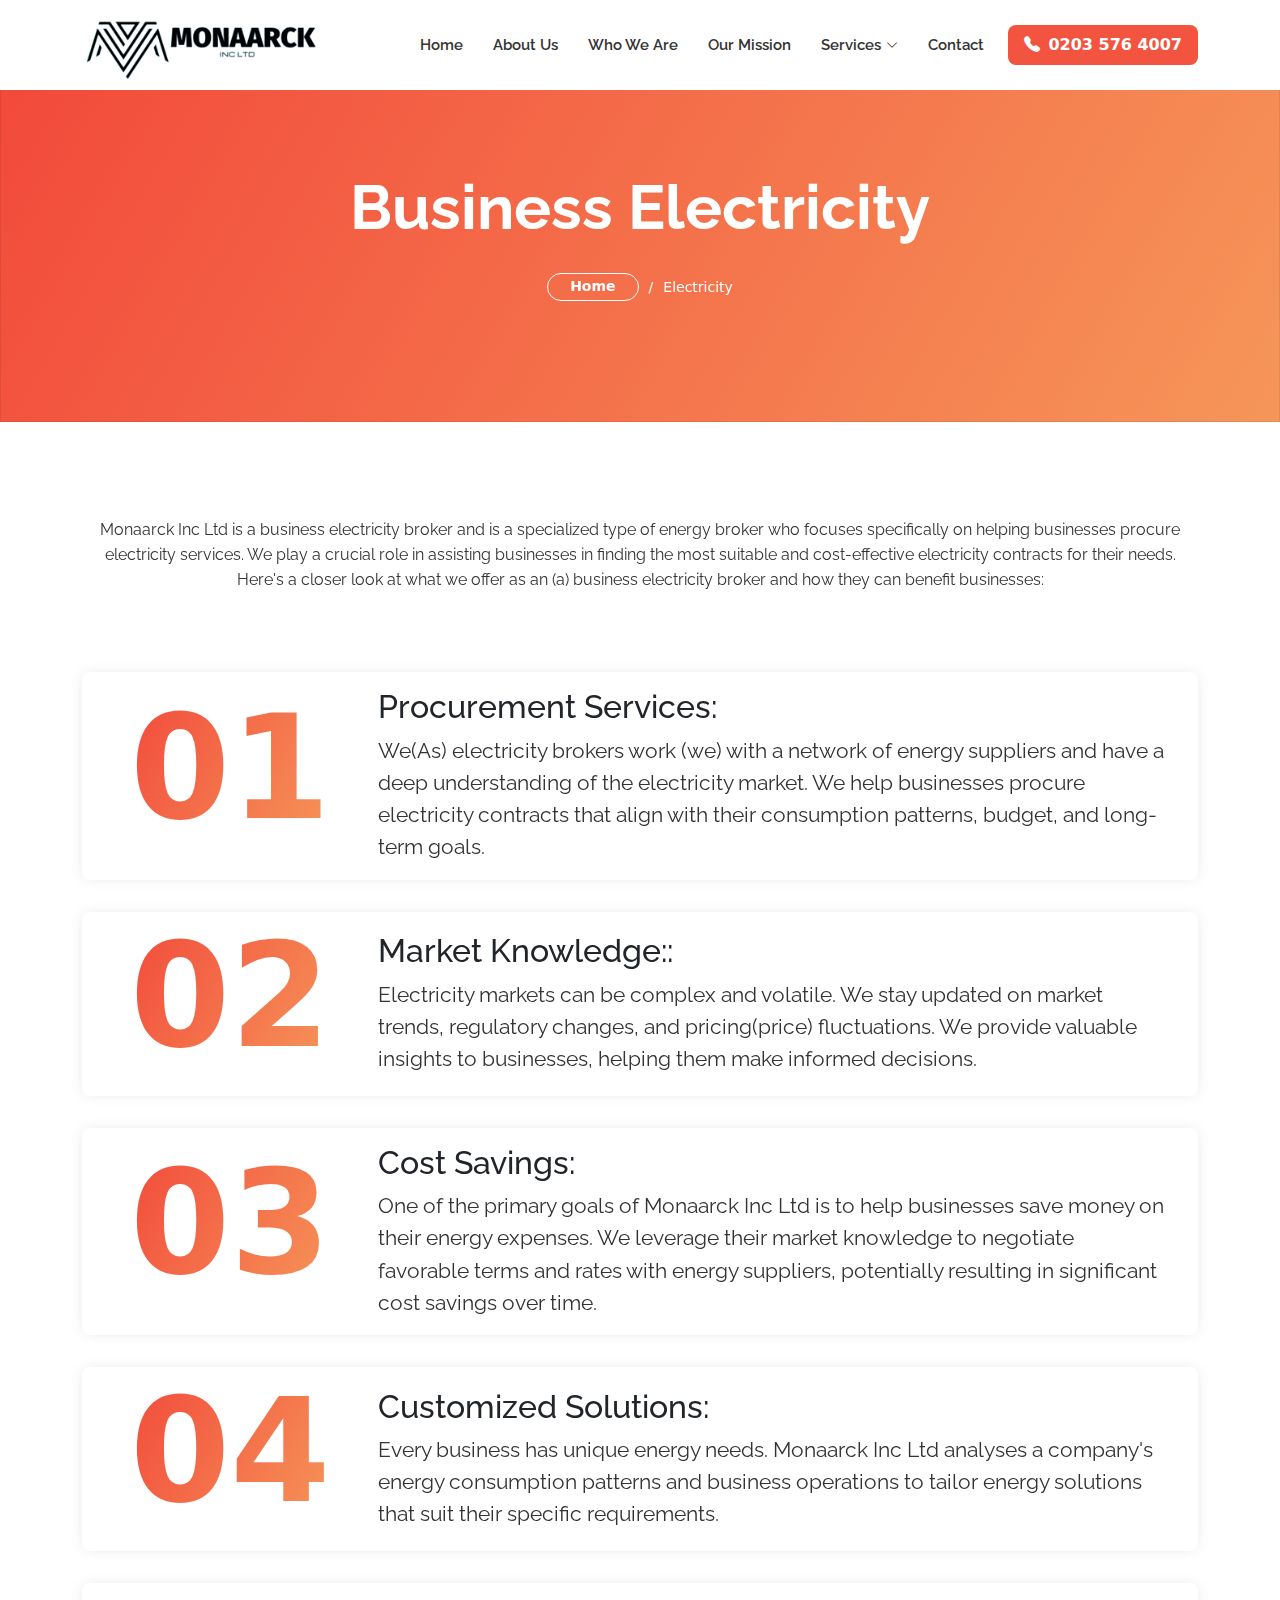
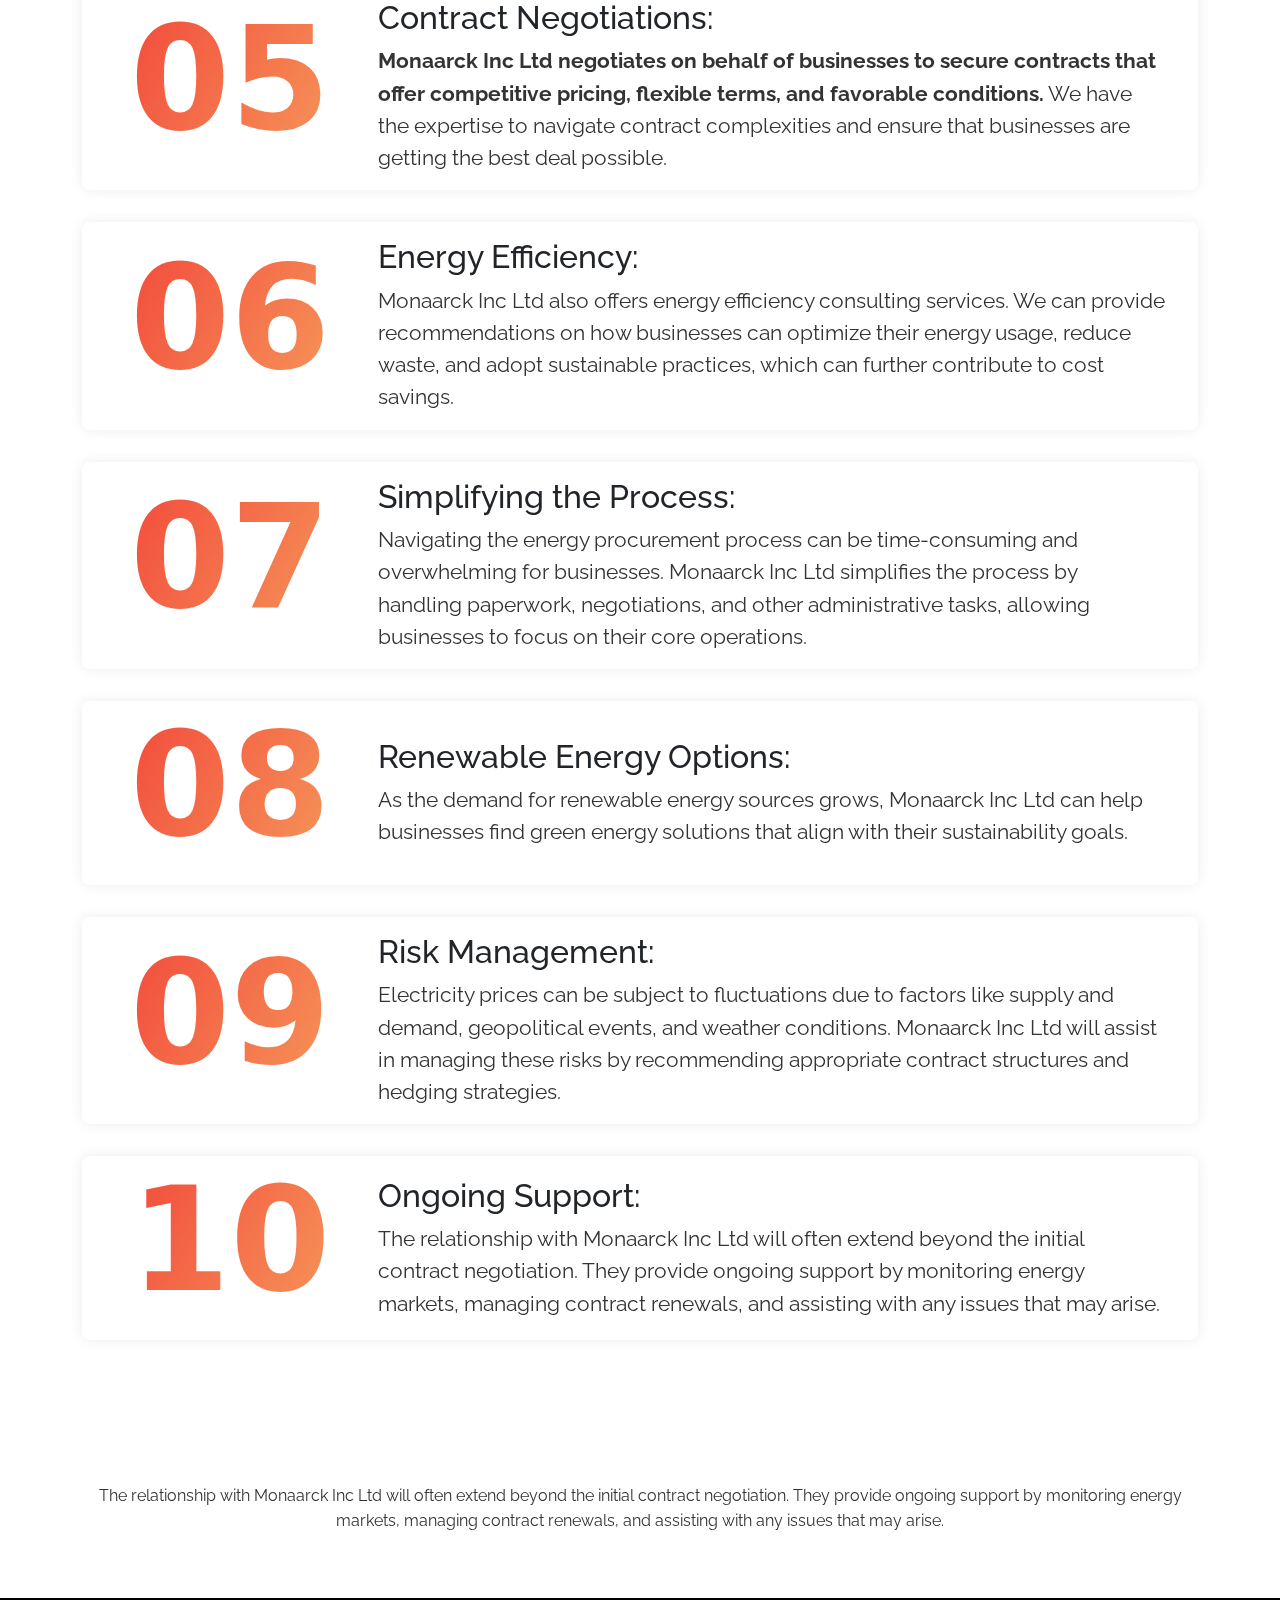
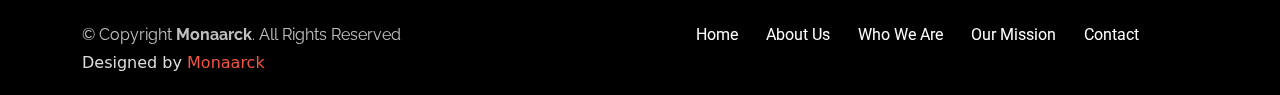
==== commit 729c4855: "Mobile No Fix" ====
--- a/electricity.html
+++ b/electricity.html
@@ -65,6 +65,9 @@
       #header.active a.call-button {
         background: var(--theme-color);
         color: #fff;
+      }
+      #header.active .mobile-nav-toggle {
+        color: #000;
       }
     </style>
 
@@ -126,8 +129,8 @@
             ><i class="bi bi-envelope"></i
           ></a>
         </div>
-        <a href="tel:02084717796" class="call-button d-none d-lg-flex"
-          ><i class="bi bi-telephone-fill"></i> 0208 471 7796</a
+        <a href="tel:02035764007" class="call-button d-none d-lg-flex"
+          ><i class="bi bi-telephone-fill"></i> 0203 576 4007</a
         >
       </div>
     </header>
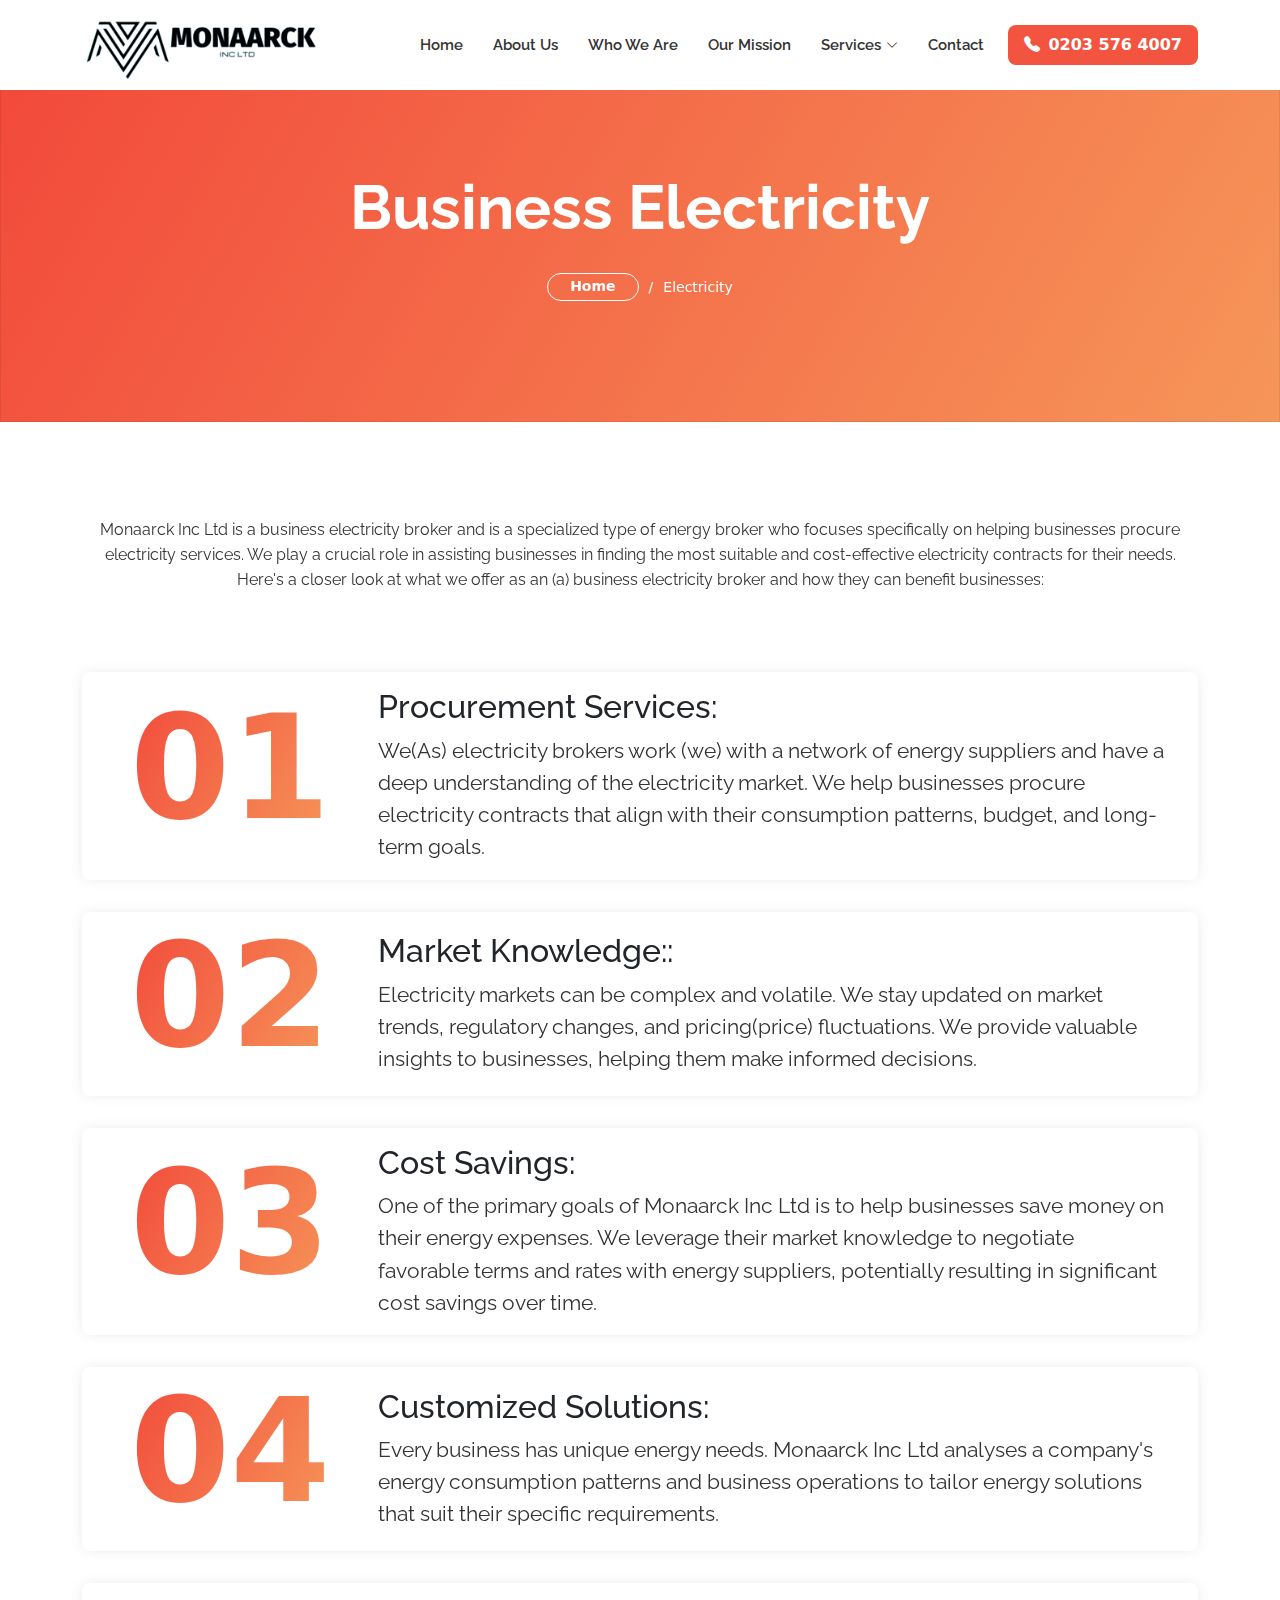
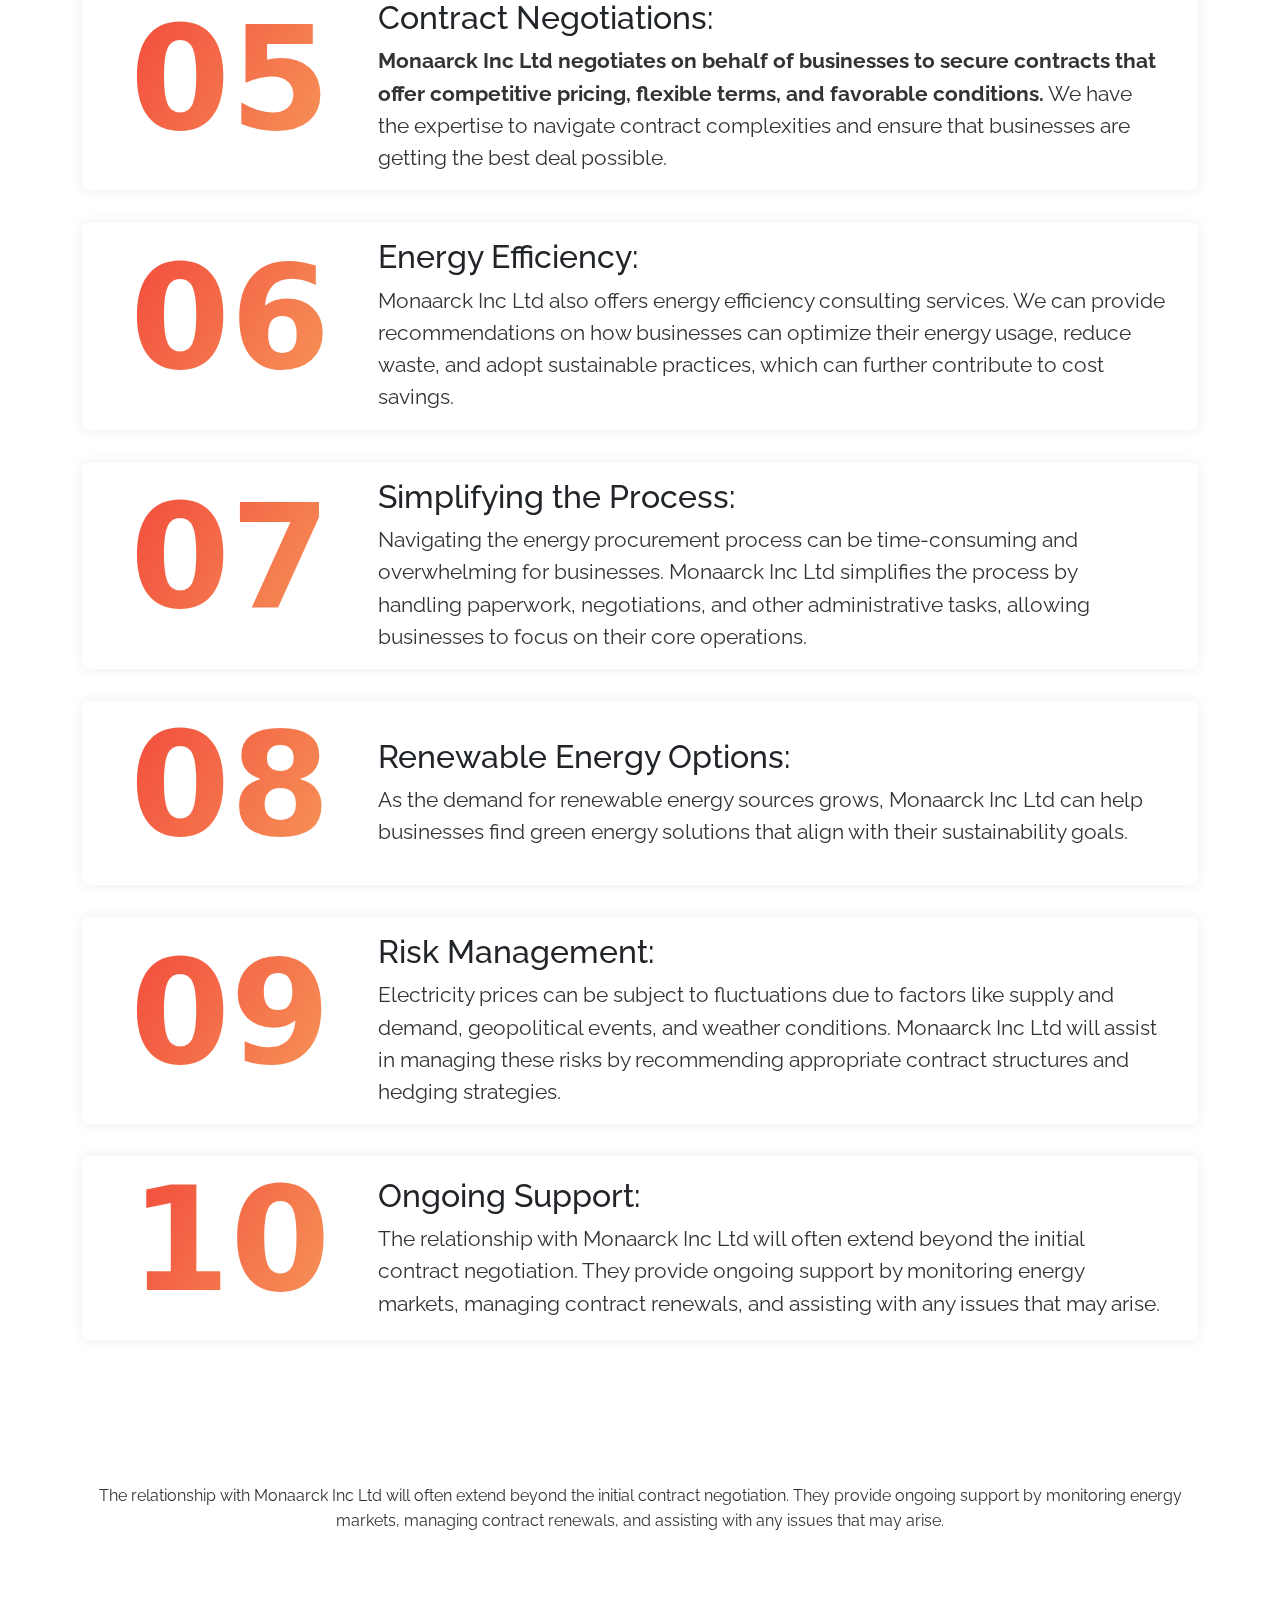
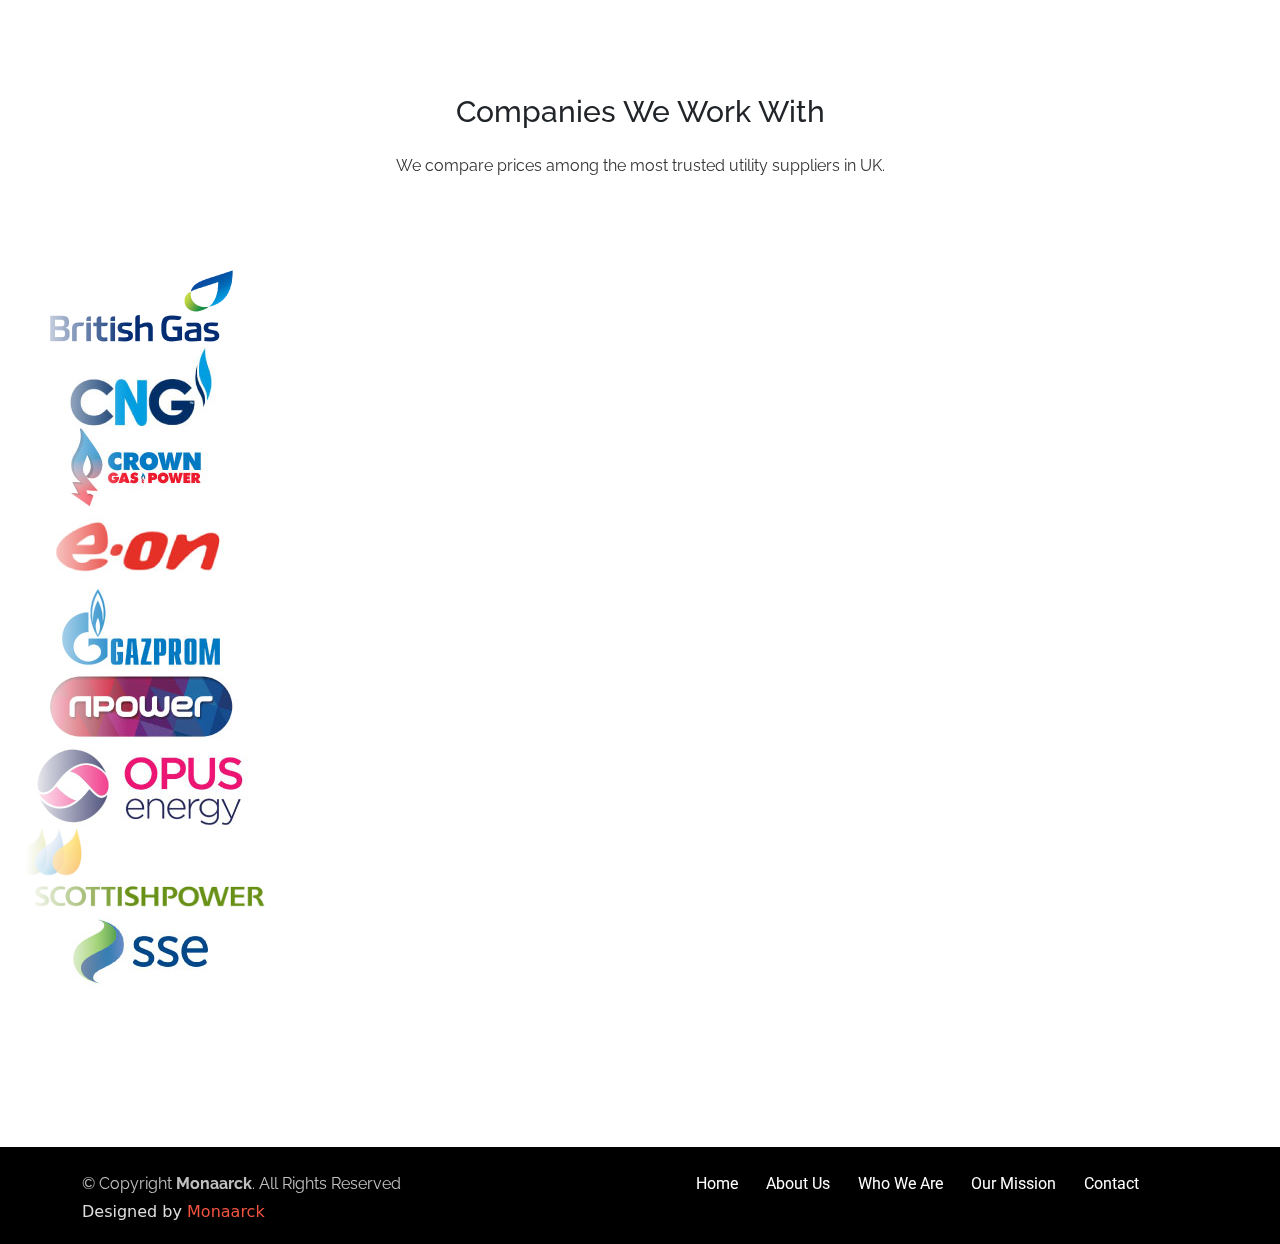
==== commit 300b9250: "Logo Slider" ====
--- a/electricity.html
+++ b/electricity.html
@@ -44,6 +44,10 @@
     <link
       href="assets/vendor/glightbox/css/glightbox.min.css"
       rel="stylesheet"
+    />
+    <link
+      rel="stylesheet"
+      href="https://cdnjs.cloudflare.com/ajax/libs/slick-carousel/1.8.1/slick.css"
     />
 
     <!-- Template Main CSS File -->
@@ -362,6 +366,55 @@
           </div>
         </div>
       </div>
+
+      <div class="client-logo-slider py-5 my-5">
+        <div class="container">
+          <div class="row">
+            <div class="col-12 text-center">
+              <h2 class="mb-4">Companies We Work With</h2>
+              <p class="mb-4">
+                We compare prices among the most trusted utility suppliers in
+                UK.
+              </p>
+            </div>
+          </div>
+        </div>
+        <div class="slider-container">
+          <div class="logo-slide">
+            <img src="./assets/img/Logos/BritishGas.png" alt="British Gas" />
+          </div>
+          <div class="logo-slide">
+            <img src="./assets/img/Logos/CNG.jpeg" alt="CNG" />
+          </div>
+          <div class="logo-slide">
+            <img
+              src="./assets/img/Logos/CrownGasPower.jpeg"
+              alt="Crown Gas Power"
+            />
+          </div>
+          <div class="logo-slide">
+            <img src="./assets/img/Logos/eon.jpeg" alt="Eon" />
+          </div>
+          <div class="logo-slide">
+            <img src="./assets/img/Logos/Gazprom.jpeg" alt="Gazprom" />
+          </div>
+          <div class="logo-slide">
+            <img src="./assets/img/Logos/Npower.jpeg" alt="Npower" />
+          </div>
+          <div class="logo-slide">
+            <img src="./assets/img/Logos/OpusEnergy.jpeg" alt="Opus Energy" />
+          </div>
+          <div class="logo-slide">
+            <img
+              src="./assets/img/Logos/scotishpower.jpg"
+              alt="Scotish Power"
+            />
+          </div>
+          <div class="logo-slide">
+            <img src="./assets/img/Logos/sse.jpeg" alt="SSE" />
+          </div>
+        </div>
+      </div>
     </main>
     <!-- End #main -->
 
@@ -414,6 +467,8 @@
     <script src="assets/vendor/bootstrap/js/bootstrap.bundle.min.js"></script>
     <script src="assets/vendor/glightbox/js/glightbox.min.js"></script>
     <script src="assets/vendor/php-email-form/validate.js"></script>
+    <script src="https://cdnjs.cloudflare.com/ajax/libs/jquery/3.7.1/jquery.min.js"></script>
+    <script src="https://cdnjs.cloudflare.com/ajax/libs/slick-carousel/1.8.1/slick.min.js"></script>
 
     <!-- Template Main JS File -->
     <script src="assets/js/main.js"></script>
@@ -430,6 +485,18 @@
           }
         });
       });
+
+      $(".slider-container").slick({
+        slidesToShow: 7,
+        slidesToScroll: 1,
+        autoplay: true,
+        autoplaySpeed: 0,
+        centerMode: true,
+        variableWidth: true,
+        arrows: false,
+        speed: 3000,
+        cssEase: "linear",
+      });
     </script>
   </body>
 </html>
--- a/assets/css/style.css
+++ b/assets/css/style.css
@@ -352,6 +352,40 @@
   font-weight: 500;
 }
 
+.slider-container {
+  padding: 4rem 0;
+  position: relative;
+  overflow: hidden;
+}
+.slider-container:after {
+  content: "";
+  position: absolute;
+  left: 0;
+  top: 0;
+  bottom: 0;
+  width: 10%;
+  z-index: 1;
+  background: linear-gradient(90deg, #fff 20%, transparent);
+}
+.slider-container:before {
+  content: "";
+  position: absolute;
+  right: 0;
+  top: 0;
+  bottom: 0;
+  width: 10%;
+  z-index: 1;
+  background: linear-gradient(-90deg, #fff 20%, transparent);
+}
+.slider-container img {
+  height: 5rem;
+  width: auto;
+  padding: 0 1rem;
+}
+.slider-container .slick-track {
+  padding: 1rem 0;
+}
+
 @media screen and (max-width: 768px) {
   .content-card {
     flex-direction: column !important;
